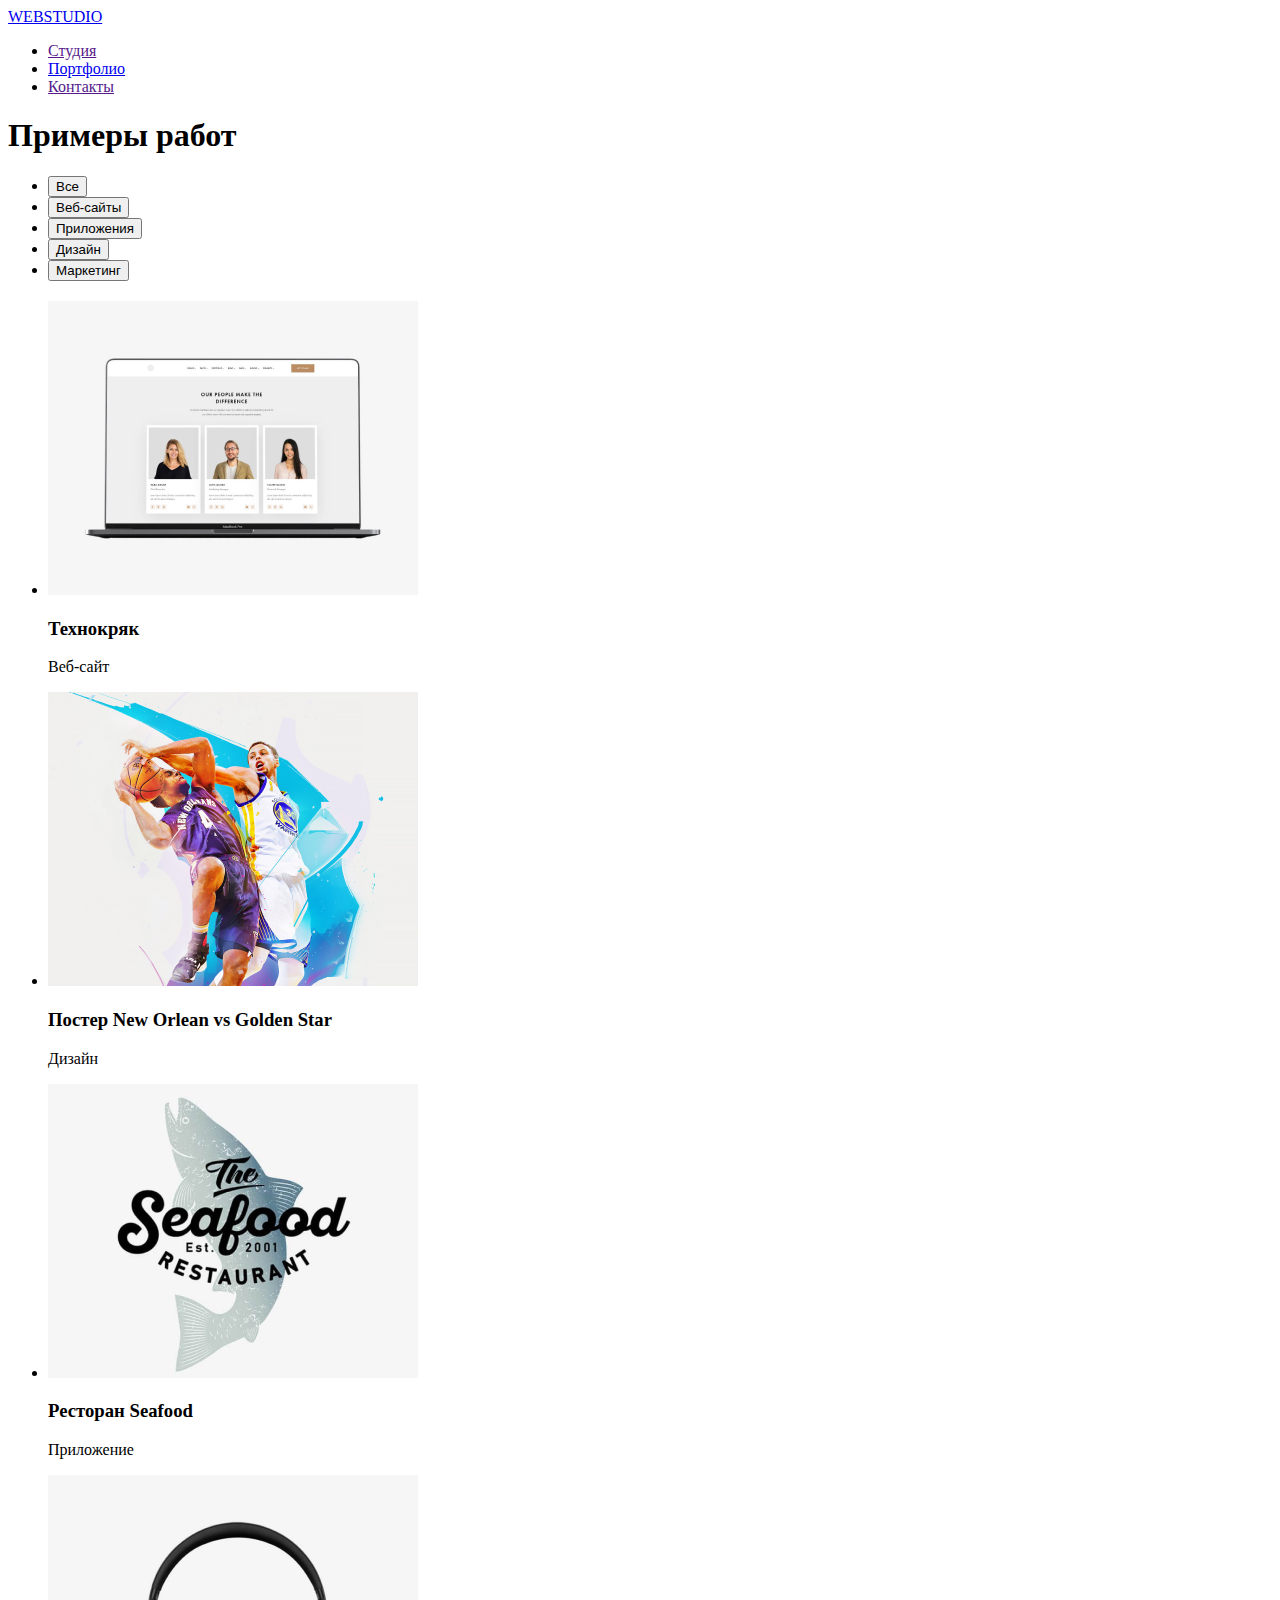
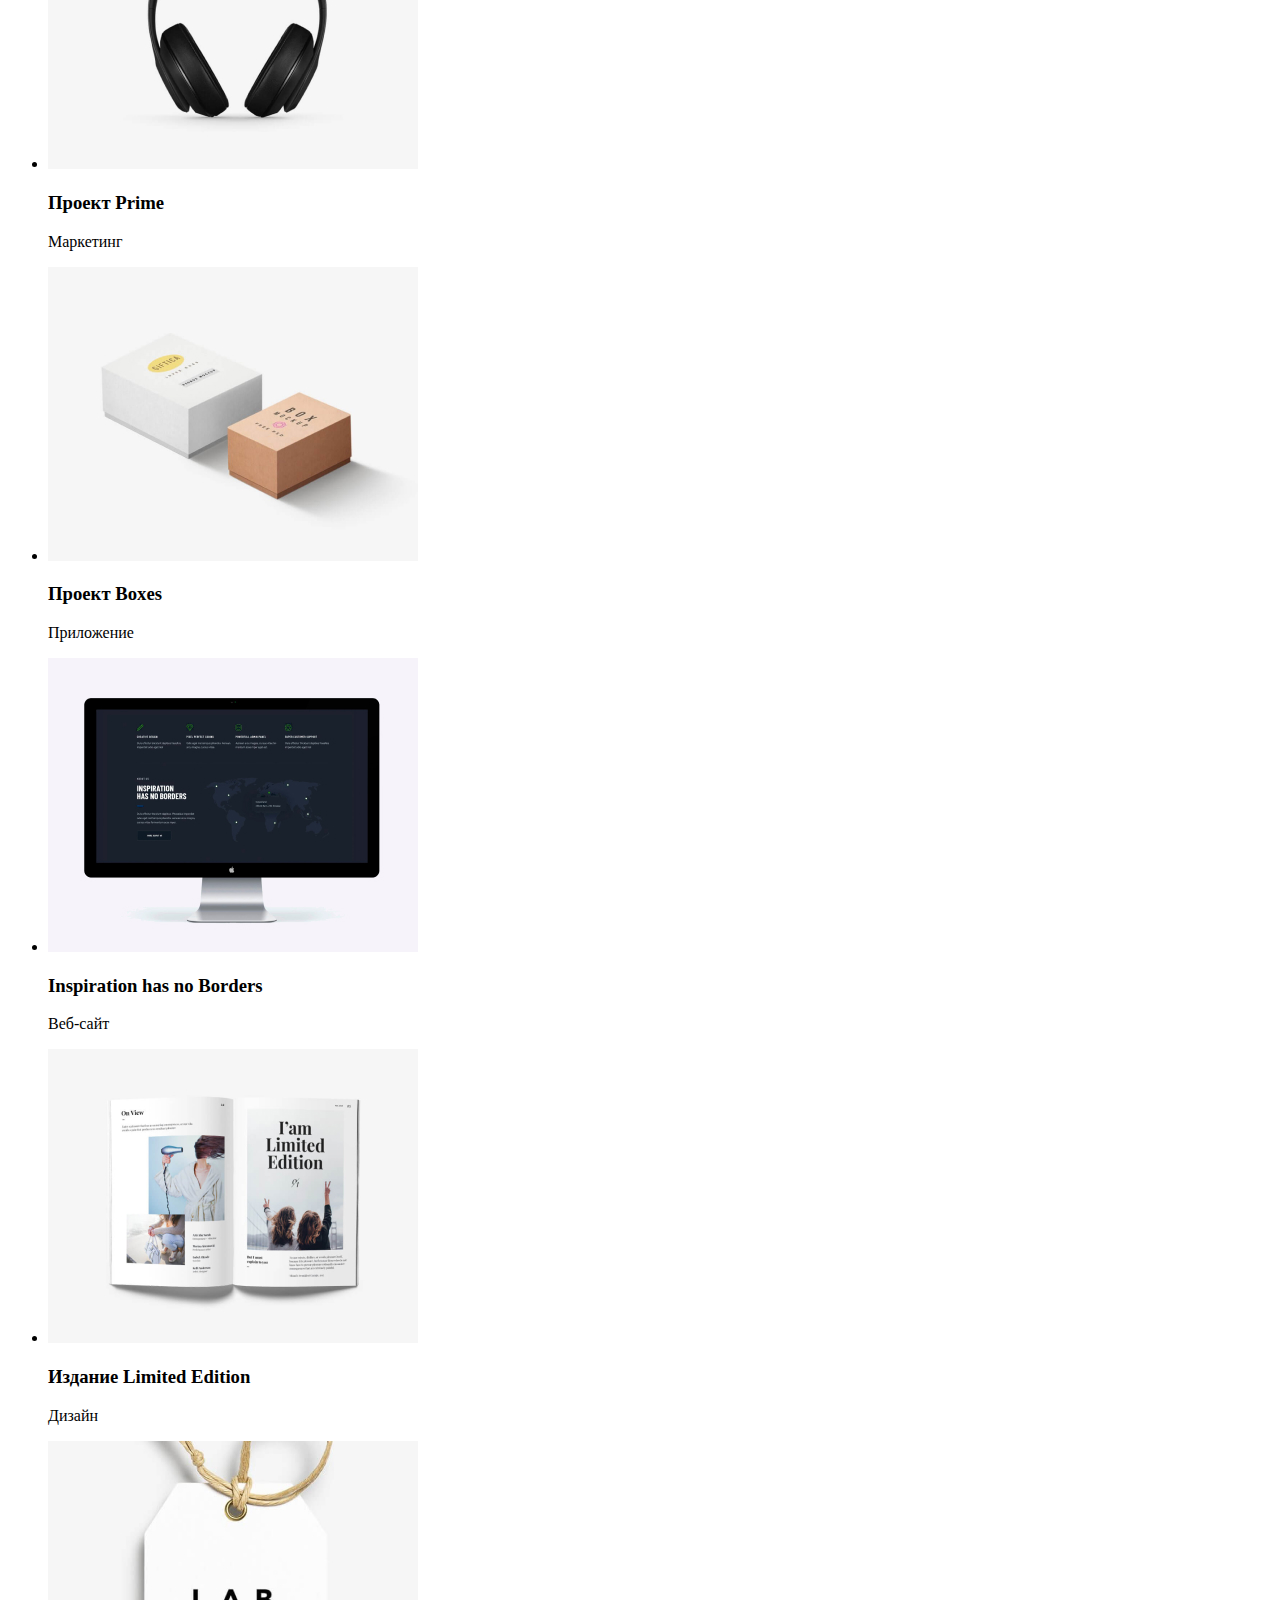
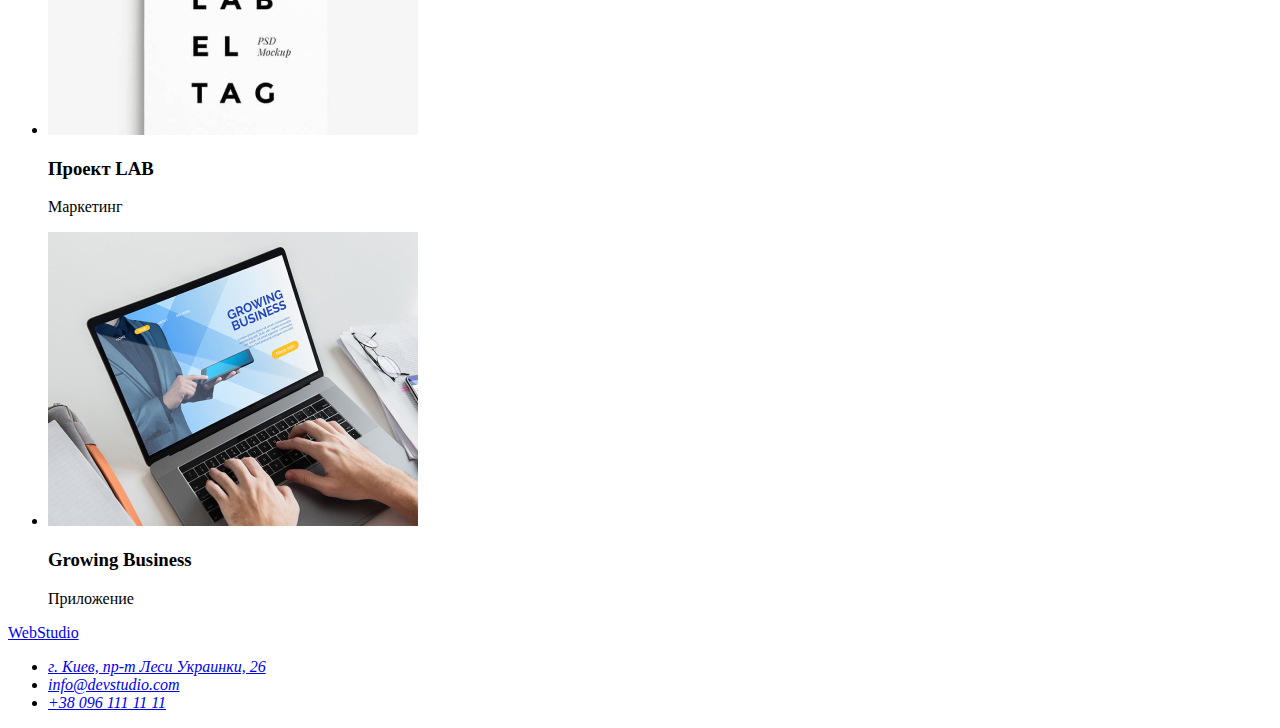
==== portfolio.html @ 77df9586 "html-2" ====
<!DOCTYPE html>
<html lang="ru">
<head>
    <meta charset="UTF-8">
    <meta http-equiv="X-UA-Compatible" content="IE=edge">
    <meta name="viewport" content="width=device-width, initial-scale=1.0">
    <title>Portfolio</title>
    <link rel="stylesheet" href="css/styles.css">
   <link rel="stylesheet" href="<link rel="preconnect" href="https://fonts.googleapis.com">
   <link rel="preconnect" href="https://fonts.gstatic.com" crossorigin>
   <link href="https://fonts.googleapis.com/css2?family=Raleway:wght@700&family=Roboto:wght@400;500;700&display=swap" rel="stylesheet">
</head>
<body>
    <header class="header">
        <a href="./index.html" class="header-logo link">WEBSTUDIO</a>
     <nav class="header-nav">
        <ul class="header-list list link">
            <li class="header-item">
                <a href="" class="header-link link">Студия</a>
            </li>
            <li class="header-item">
                <a href="./portfolio.html"  class="header-link link">Портфолио</a>
            </li>
            <li class="header-item">
                <a href="" class="header-link link">Контакты</a>
            </li>
        </ul>   
    </nav>

<main class="main">
    <section class="section-main">
        <h1>Примеры работ</h1>
        <ul class="main-list">
           <li><button type="button">Все</button></li>
           <li><button type="button">Веб-сайты</button></li> 
           <li><button type="button">Приложения</button></li>
           <li><button type="button">Дизайн</button></li>
           <li><button type="button">Маркетинг</button></li>
        </ul>
    </section>

    <section>
        <h2></h2>
        <ul>
            <li>
                <img src="./images/imgportfolio1.jpg" width="370" alt="">
                <h3>Технокряк</h3>
                <p>Веб-сайт</p>
            </li>
            <li>
                <img src="./images/imgportfolio2.jpg" width="370" alt="Постер ">
                <h3>Постер New Orlean vs Golden Star</h3>
                <p>Дизайн</p>
            </li>
            <li>
                <img src="./images/imgportfolio3.jpg" width="370" alt="Лого ресторана">
                <h3>Ресторан Seafood</h3>
                <p>Приложение</p>
            </li>
            <li>
                <img src="./images/imgportfolio4.jpg" width="370" alt="Наушники">
                <h3>Проект Prime</h3>
                <p>Маркетинг</p>
            </li>
            <li>
                <img src="./images/imgportfolio5.jpg" width="370" alt="Коробки">
                <h3>Проект Boxes</h3>
                <p>Приложение</p>
            </li>
            <li>
                <img src="./images/imgportfolio6.jpg" width="370" alt="Монитор">
                <h3>Inspiration has no Borders</h3>
                <p>Веб-сайт</p>
            </li>
            <li>
                <img src="./images/imgportfolio7.jpg" width="370" alt="Страницы журнала">
                <h3>Издание Limited Edition</h3>
                <p>Дизайн</p>
            </li>
            <li>
               <img src="./images/imgportfolio8.jpg" width="370" alt="Лейб">
                <h3>Проект LAB</h3>
                <p>Маркетинг</p>
            </li>
            <li>
               <img src="./images/imgportfolio9.jpg" width="370" alt="Печать на ноутбуке">
                <h3>Growing Business</h3>
                <p>Приложение</p>
            </li>
           </ul>
    </section>
</main>
    
    <footer class="footer">
        <a href="./index.html" class="footer-logo link">WebStudio</a>
        <address class="footer-adress">
           <ul class="footer-list list link">
               <li class="footer-item">
                   <a href="https://goo.gl/maps/ttbM2jDQx3xWRWpj6" class="footer-maps link">г. Киев, пр-т Леси Украинки, 26</a>
               </li>
               <li li class="footer-item">
                   <a href="mailto:info@devstudio.com" class="footer-mail link">info@devstudio.com</a>
               </li>
               <li class="footer-item">
                   <a href="tel:+380961111111" class="footer-tel link">+38 096 111 11 11</a>
               </li>
           </ul>
        </address>
    </footer>
</body>
</html>
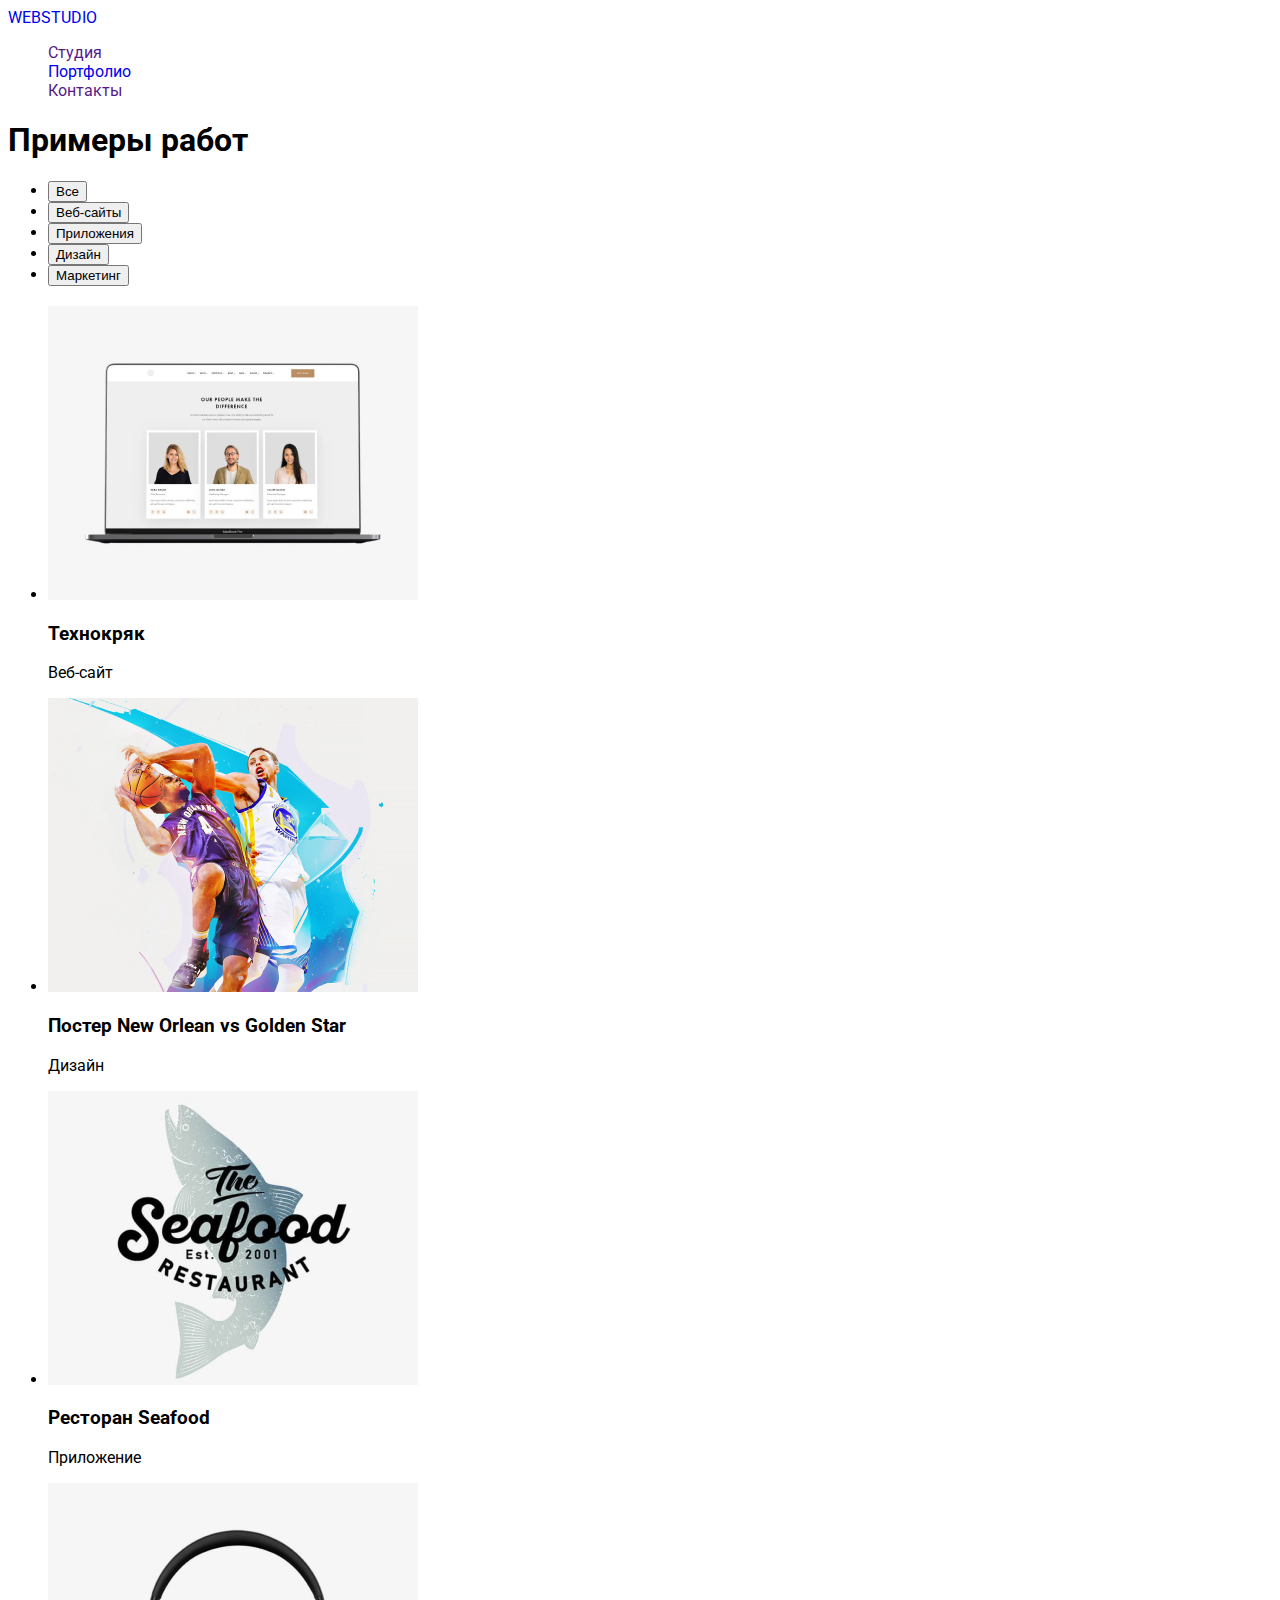
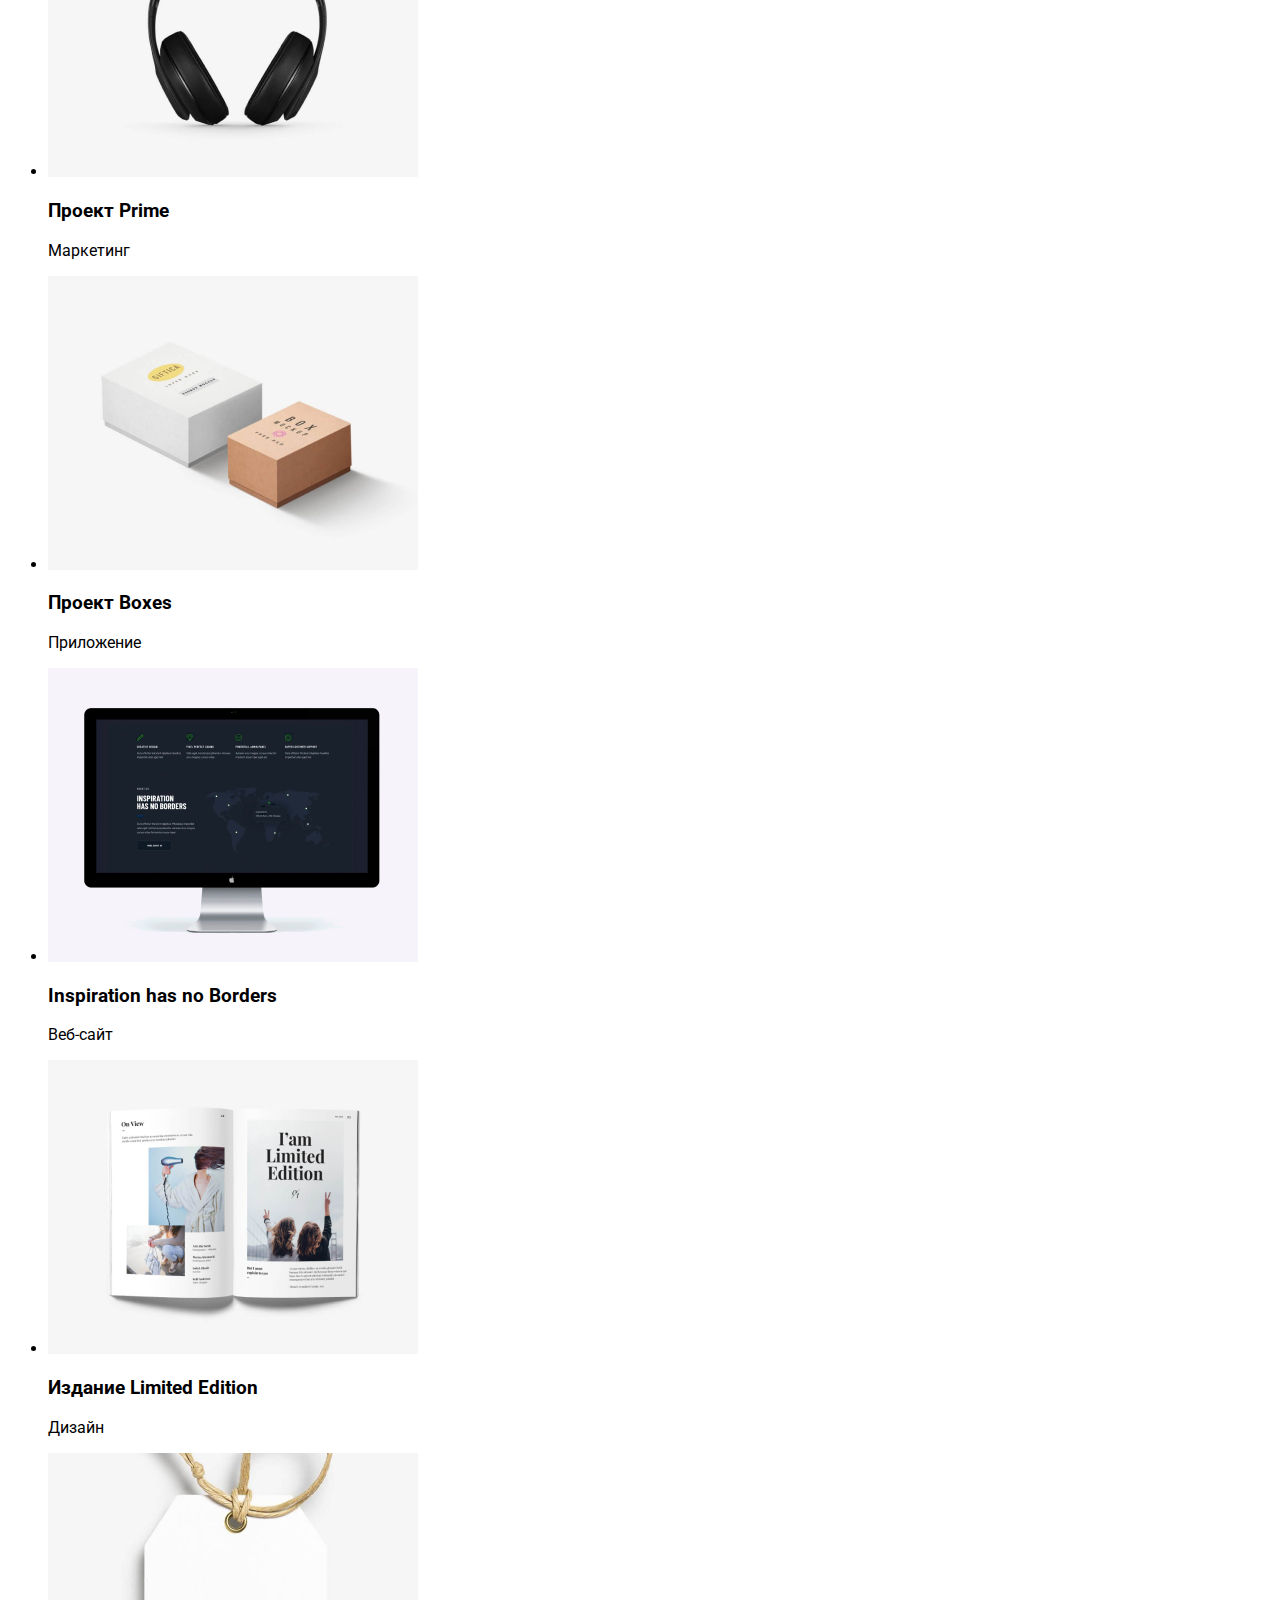
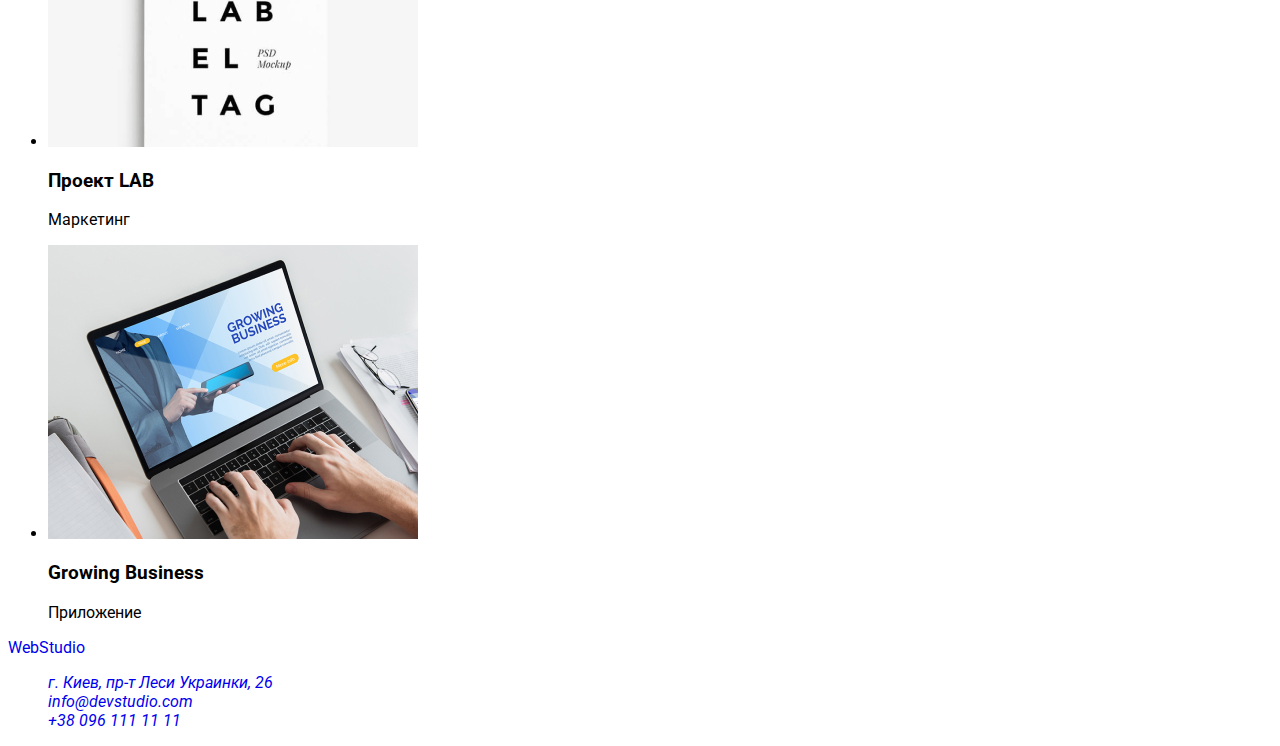
==== commit b633304b: "html-2" ====
--- a/portfolio.html
+++ b/portfolio.html
@@ -11,6 +11,7 @@
    <link href="https://fonts.googleapis.com/css2?family=Raleway:wght@700&family=Roboto:wght@400;500;700&display=swap" rel="stylesheet">
 </head>
 <body>
+    
     <header class="header">
         <a href="./index.html" class="header-logo link">WEBSTUDIO</a>
      <nav class="header-nav">
--- a/css/styles.css
+++ b/css/styles.css
@@ -0,0 +1,11 @@
+body {
+    font-family: "Roboto", sans-serif;
+}
+ 
+.list {
+    list-style: none;
+}
+
+.link{
+text-decoration: none;
+}
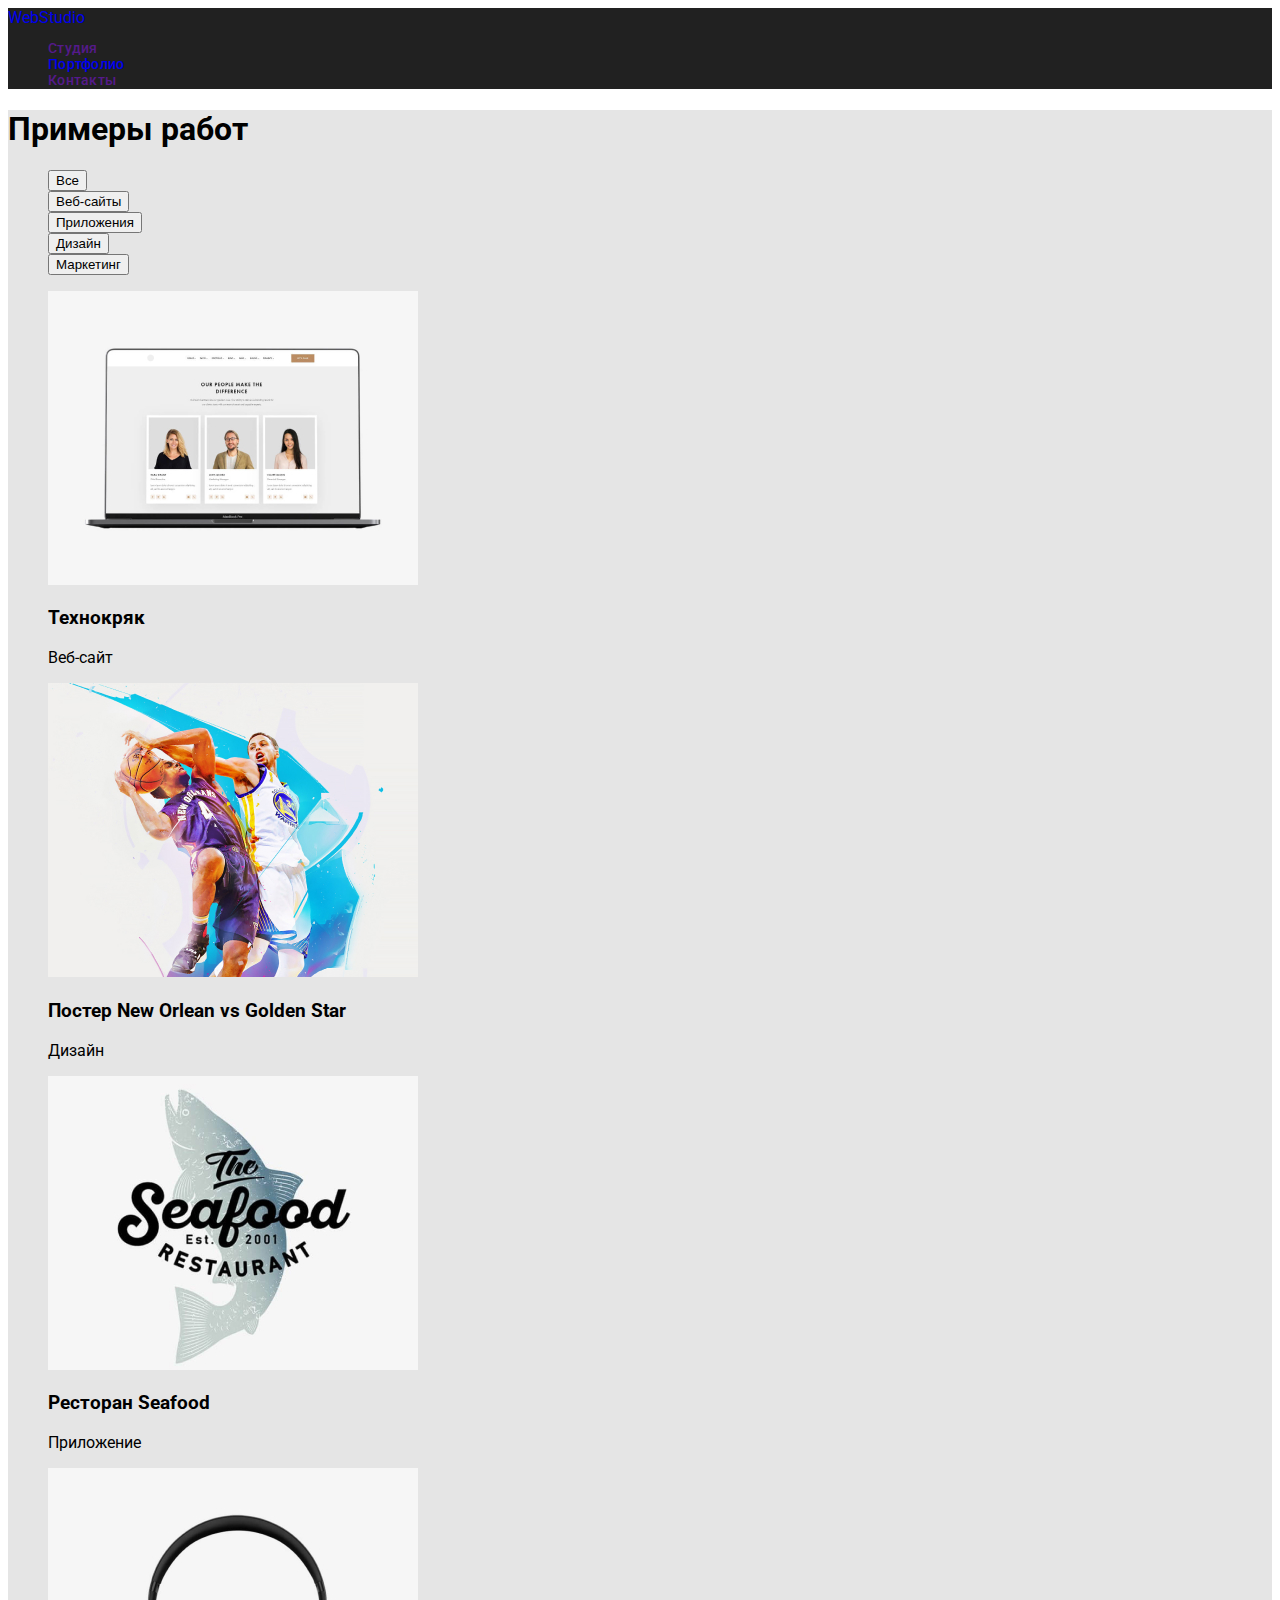
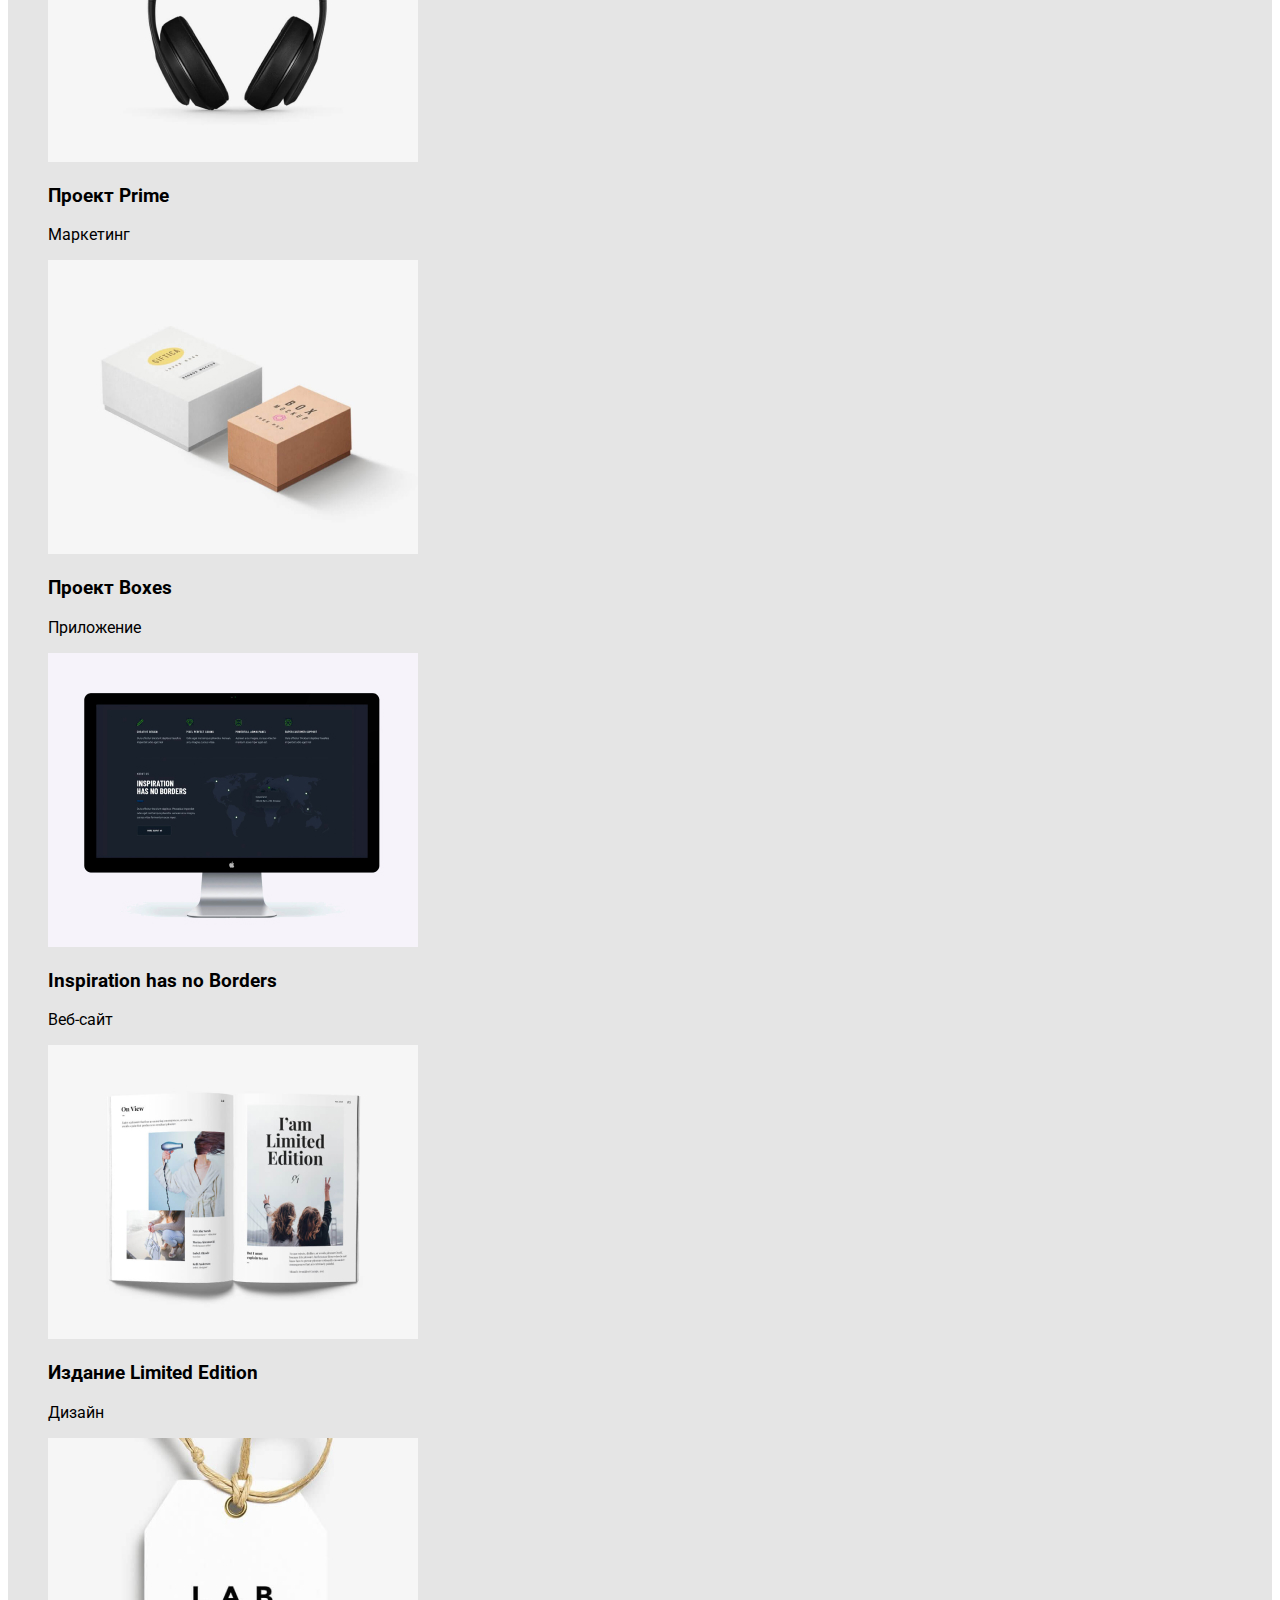
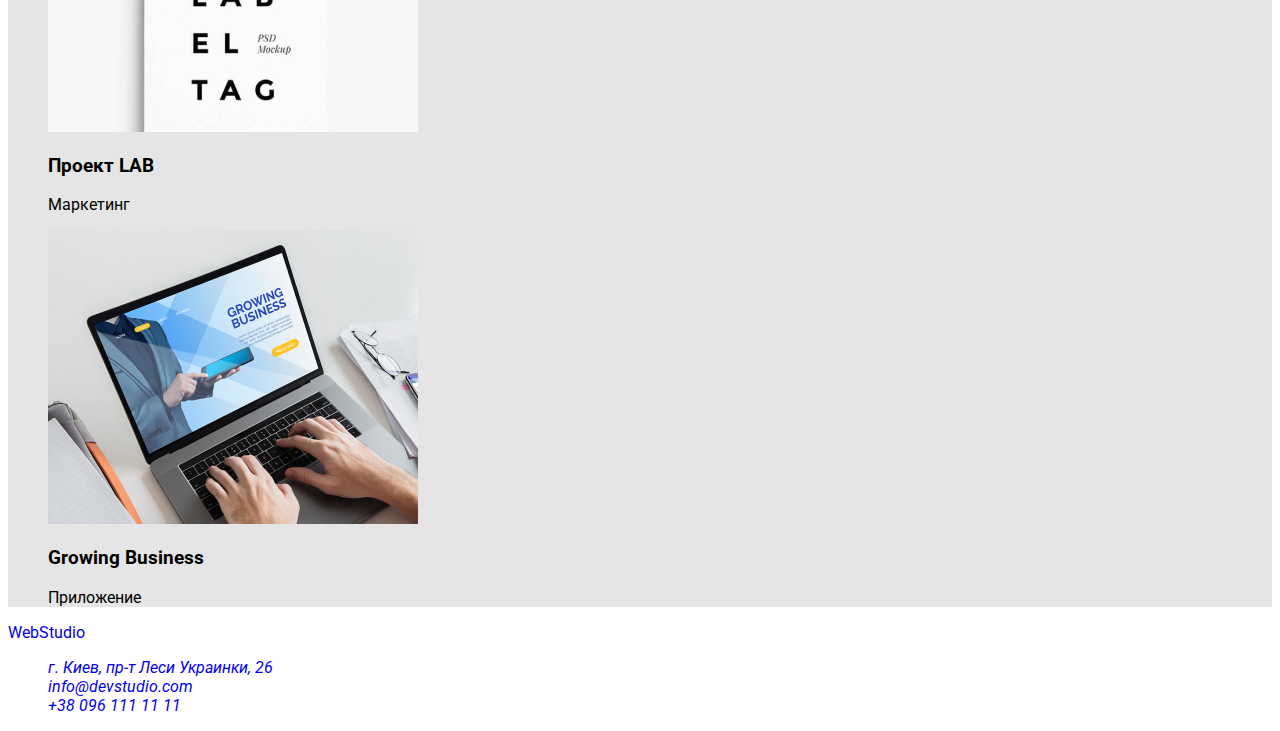
==== commit b5a274ea: "html-2" ====
--- a/portfolio.html
+++ b/portfolio.html
@@ -11,9 +11,11 @@
    <link href="https://fonts.googleapis.com/css2?family=Raleway:wght@700&family=Roboto:wght@400;500;700&display=swap" rel="stylesheet">
 </head>
 <body>
-    
+
     <header class="header">
-        <a href="./index.html" class="header-logo link">WEBSTUDIO</a>
+        <a href="./index.html" class="header-logo link">
+            <span class="logo-accent">Web</span>Studio</a>
+        
      <nav class="header-nav">
         <ul class="header-list list link">
             <li class="header-item">
@@ -27,86 +29,87 @@
             </li>
         </ul>   
     </nav>
+</header>
 
 <main class="main">
     <section class="section-main">
-        <h1>Примеры работ</h1>
-        <ul class="main-list">
-           <li><button type="button">Все</button></li>
-           <li><button type="button">Веб-сайты</button></li> 
-           <li><button type="button">Приложения</button></li>
-           <li><button type="button">Дизайн</button></li>
-           <li><button type="button">Маркетинг</button></li>
+        <h1 >Примеры работ</h1>
+        <ul class="main-list list">
+           <li><button type="button" class="main-btn">Все</button></li>
+           <li><button type="button" class="main-btn" >Веб-сайты</button></li> 
+           <li><button type="button" class="main-btn" >Приложения</button></li>
+           <li><button type="button" class="main-btn" >Дизайн</button></li>
+           <li><button type="button" class="main-btn" >Маркетинг</button></li>
         </ul>
     </section>
 
-    <section>
-        <h2></h2>
-        <ul>
-            <li>
+    <section class="our-projects-section">
+        <h2 hidden class="our-projects tittle">Наши проекты</h2>
+        <ul class="our-projects-list" >
+            <li class="our-projects-item list">
                 <img src="./images/imgportfolio1.jpg" width="370" alt="">
-                <h3>Технокряк</h3>
-                <p>Веб-сайт</p>
+                <h3 class="our-projects-post-tittle">Технокряк</h3>
+                <p class="our-projects-text">Веб-сайт</p>
             </li>
-            <li>
+            <li class="our-projects-item list">
                 <img src="./images/imgportfolio2.jpg" width="370" alt="Постер ">
-                <h3>Постер New Orlean vs Golden Star</h3>
+                <h3 class="our-projects-post-tittle">Постер New Orlean vs Golden Star</h3>
                 <p>Дизайн</p>
             </li>
-            <li>
+            <li class="our-projects-item list">
                 <img src="./images/imgportfolio3.jpg" width="370" alt="Лого ресторана">
-                <h3>Ресторан Seafood</h3>
-                <p>Приложение</p>
+                <h3 class="our-projects-post-tittle">Ресторан Seafood</h3>
+                <p class="our-projects-text">Приложение</p>
             </li>
-            <li>
+            <li class="our-projects-item list">
                 <img src="./images/imgportfolio4.jpg" width="370" alt="Наушники">
-                <h3>Проект Prime</h3>
-                <p>Маркетинг</p>
+                <h3 class="our-projects-post-tittle">Проект Prime</h3>
+                <p class="our-projects-text">Маркетинг</p>
             </li>
-            <li>
+            <li class="our-projects-item list">
                 <img src="./images/imgportfolio5.jpg" width="370" alt="Коробки">
-                <h3>Проект Boxes</h3>
-                <p>Приложение</p>
+                <h3 class="our-projects-post-tittle">Проект Boxes</h3>
+                <p class="our-projects-text">Приложение</p>
             </li>
-            <li>
+            <li class="our-projects-item list">
                 <img src="./images/imgportfolio6.jpg" width="370" alt="Монитор">
-                <h3>Inspiration has no Borders</h3>
-                <p>Веб-сайт</p>
+                <h3 class="our-projects-post-tittle">Inspiration has no Borders</h3>
+                <p class="our-projects-text">Веб-сайт</p>
             </li>
-            <li>
+            <li class="our-projects-item list">
                 <img src="./images/imgportfolio7.jpg" width="370" alt="Страницы журнала">
-                <h3>Издание Limited Edition</h3>
-                <p>Дизайн</p>
+                <h3 class="our-projects-post-tittle">Издание Limited Edition</h3>
+                <p class="our-projects-text">Дизайн</p>
             </li>
-            <li>
+            <li class="our-projects-item list">
                <img src="./images/imgportfolio8.jpg" width="370" alt="Лейб">
-                <h3>Проект LAB</h3>
-                <p>Маркетинг</p>
+                <h3 class="our-projects-post-tittle">Проект LAB</h3>
+                <p class="our-projects-text">Маркетинг</p>
             </li>
-            <li>
+            <li class="our-projects-item list">
                <img src="./images/imgportfolio9.jpg" width="370" alt="Печать на ноутбуке">
-                <h3>Growing Business</h3>
-                <p>Приложение</p>
+                <h3 class="our-projects-post-tittle">Growing Business</h3>
+                <p class="our-projects-text">Приложение</p>
             </li>
            </ul>
     </section>
 </main>
     
-    <footer class="footer">
-        <a href="./index.html" class="footer-logo link">WebStudio</a>
-        <address class="footer-adress">
-           <ul class="footer-list list link">
-               <li class="footer-item">
-                   <a href="https://goo.gl/maps/ttbM2jDQx3xWRWpj6" class="footer-maps link">г. Киев, пр-т Леси Украинки, 26</a>
-               </li>
-               <li li class="footer-item">
-                   <a href="mailto:info@devstudio.com" class="footer-mail link">info@devstudio.com</a>
-               </li>
-               <li class="footer-item">
-                   <a href="tel:+380961111111" class="footer-tel link">+38 096 111 11 11</a>
-               </li>
-           </ul>
-        </address>
-    </footer>
+<footer class="footer">
+    <a href="./index.html" class="footer-logo link">WebStudio</a>
+    <address class="footer-adress">
+       <ul class="footer-list list link">
+           <li class="footer-adress link">
+               <a href="https://goo.gl/maps/ttbM2jDQx3xWRWpj6" class="footer-maps link">г. Киев, пр-т Леси Украинки, 26</a>
+           </li>
+           <li li class="footer-contact link">
+               <a href="mailto:info@devstudio.com" class="footer-mail link">info@devstudio.com</a>
+           </li>
+           <li class="footer-contact">
+               <a href="tel:+380961111111" class="footer-tel link">+38 096 111 11 11</a>
+           </li>
+       </ul>
+    </address>
+</footer>
 </body>
 </html>--- a/css/styles.css
+++ b/css/styles.css
@@ -1,3 +1,7 @@
+:root{
+
+}
+
 body {
     font-family: "Roboto", sans-serif;
 }
@@ -9,3 +13,19 @@
 .link{
 text-decoration: none;
 }
+
+.header{
+    background-color: #212121;
+}
+.header-nav{
+    font-weight: 500;
+    font-size: 14px;
+    line-height: 1.14;
+    letter-spacing: 0.02em;
+    
+    color: #212121;
+}    
+
+.main{
+    background: #E5E5E5;
+}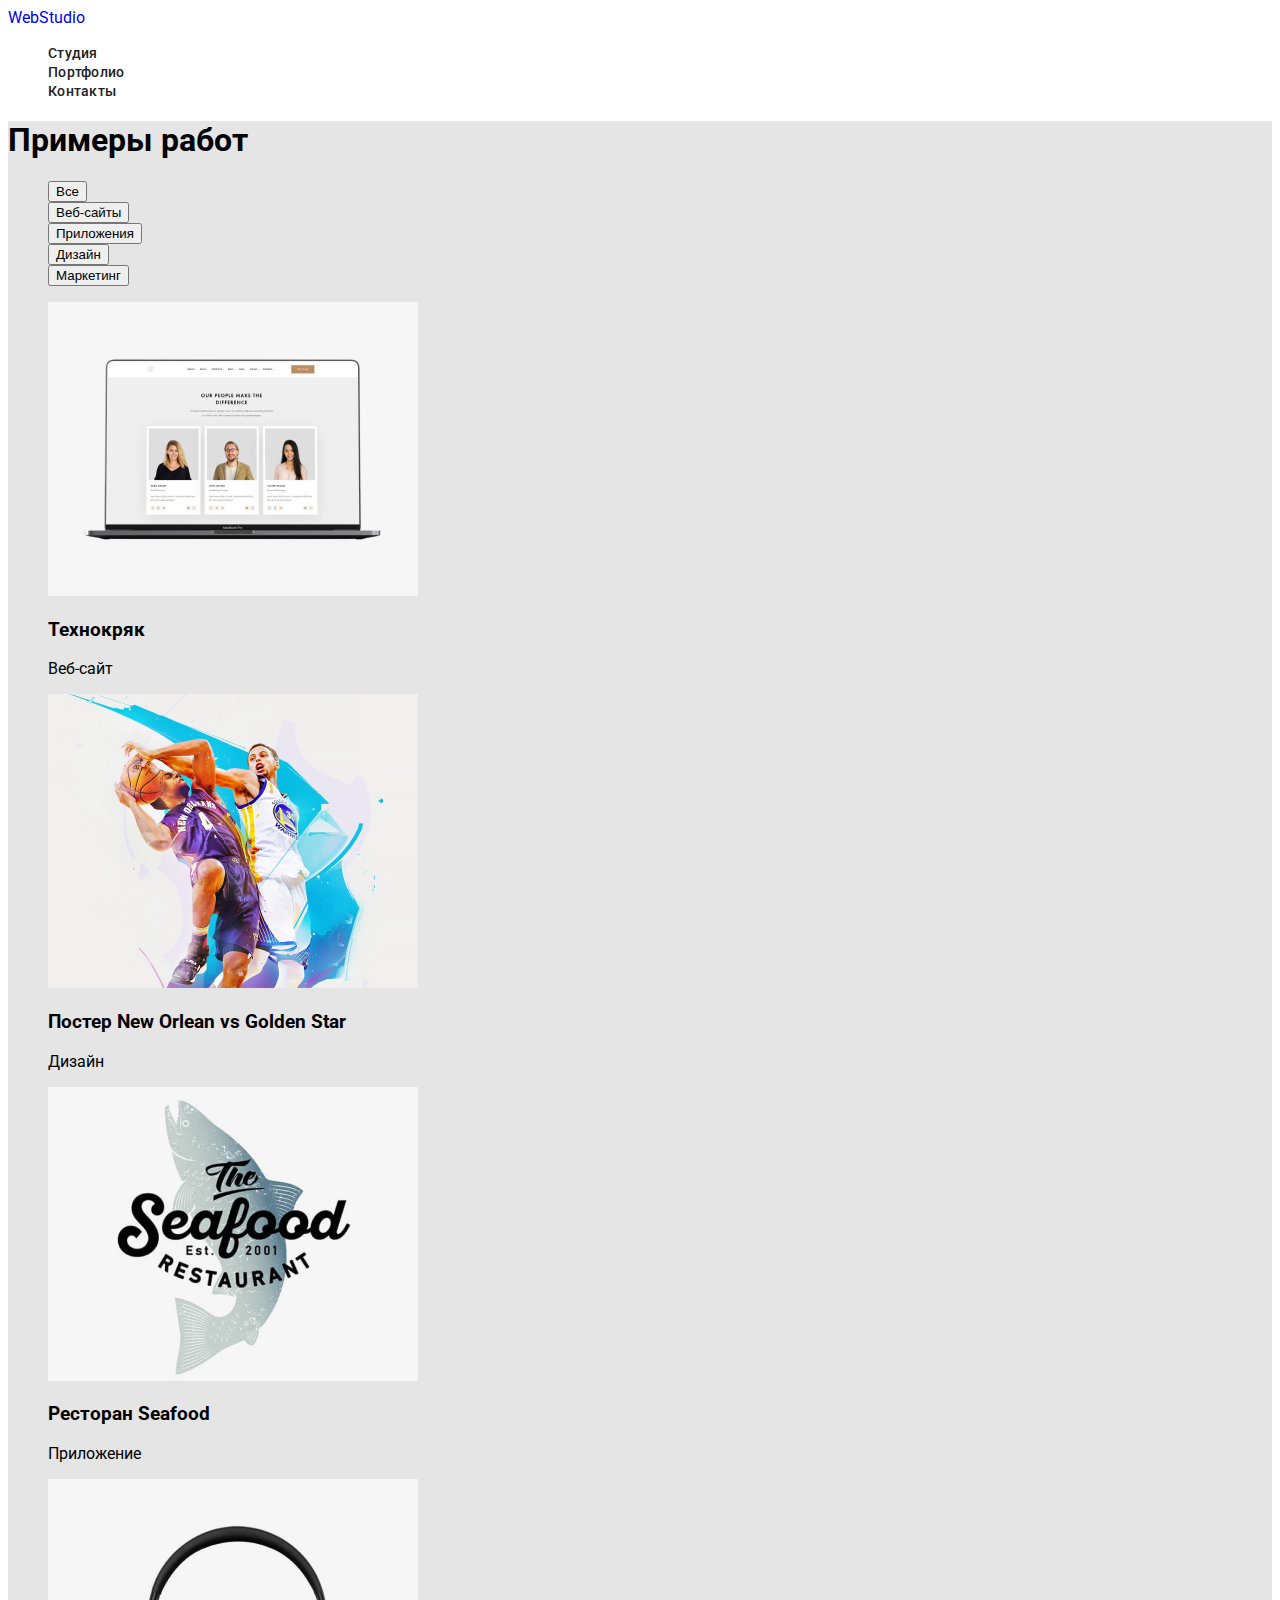
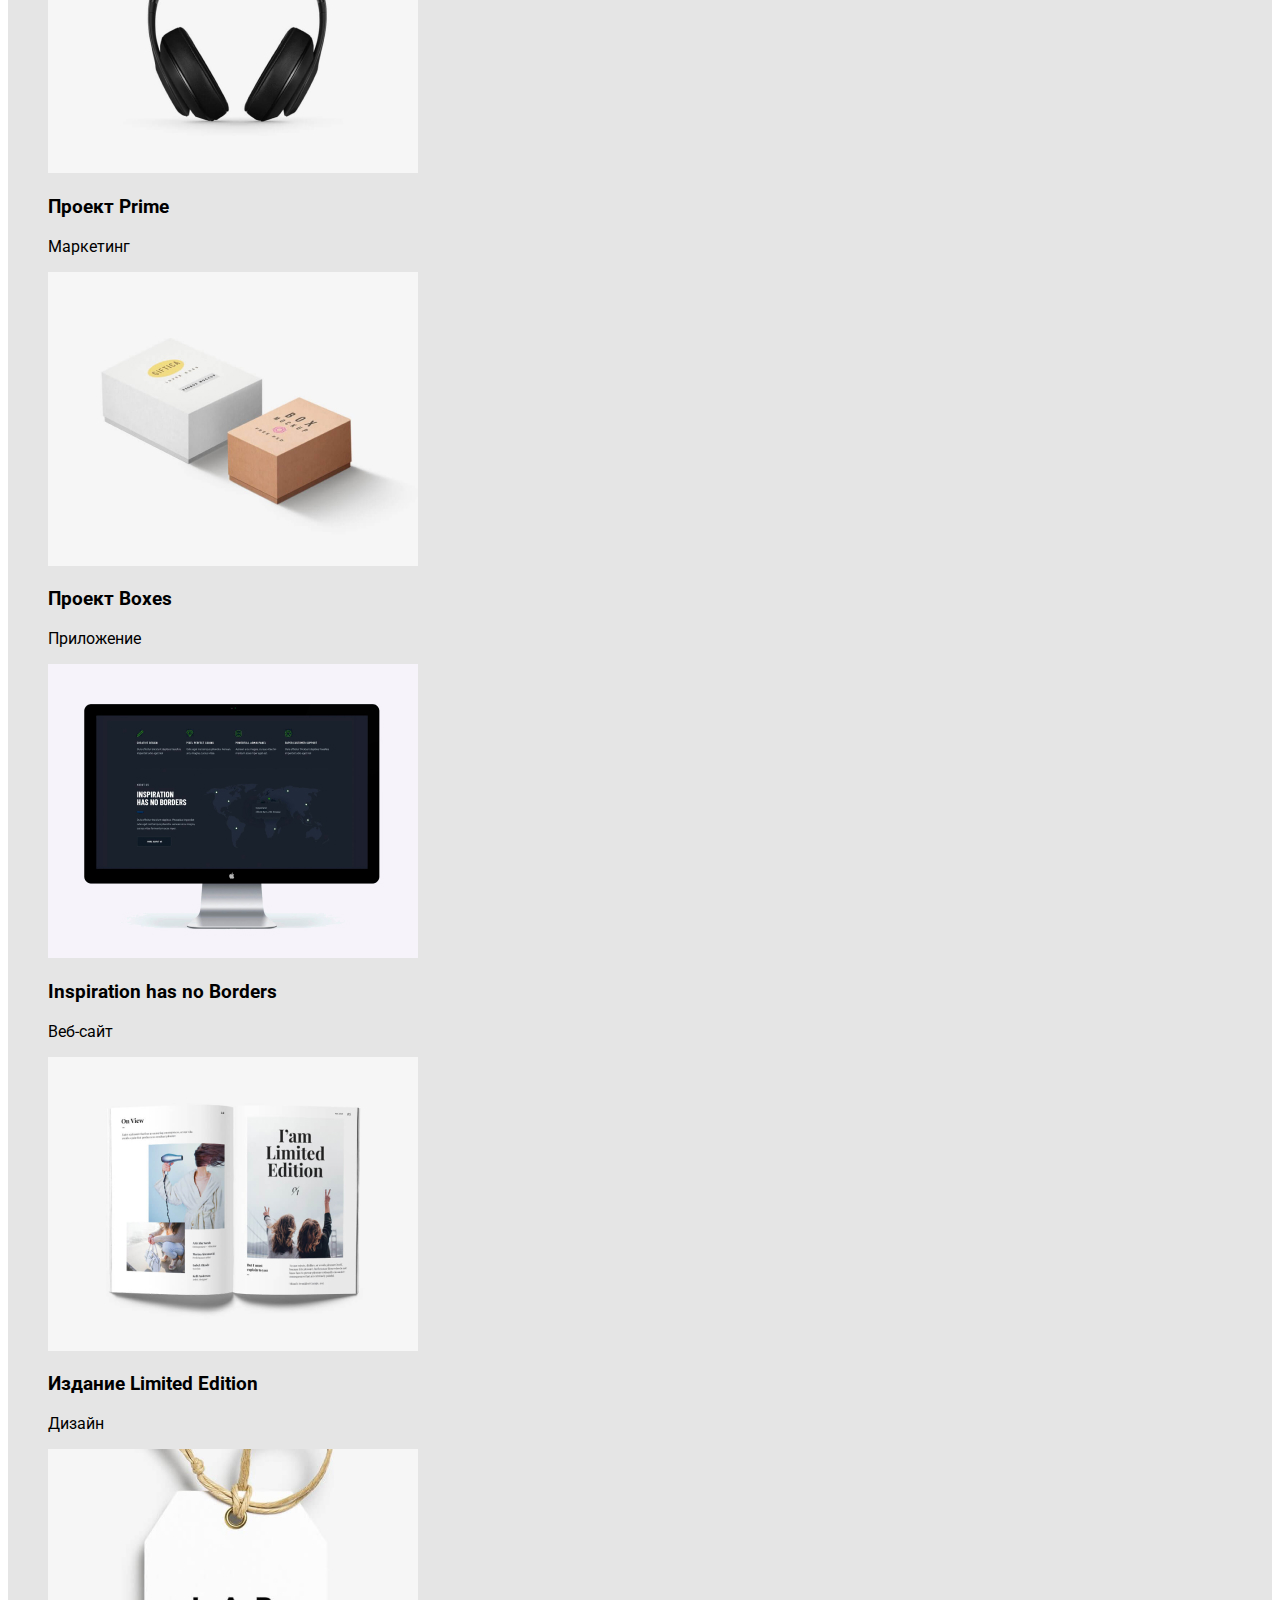
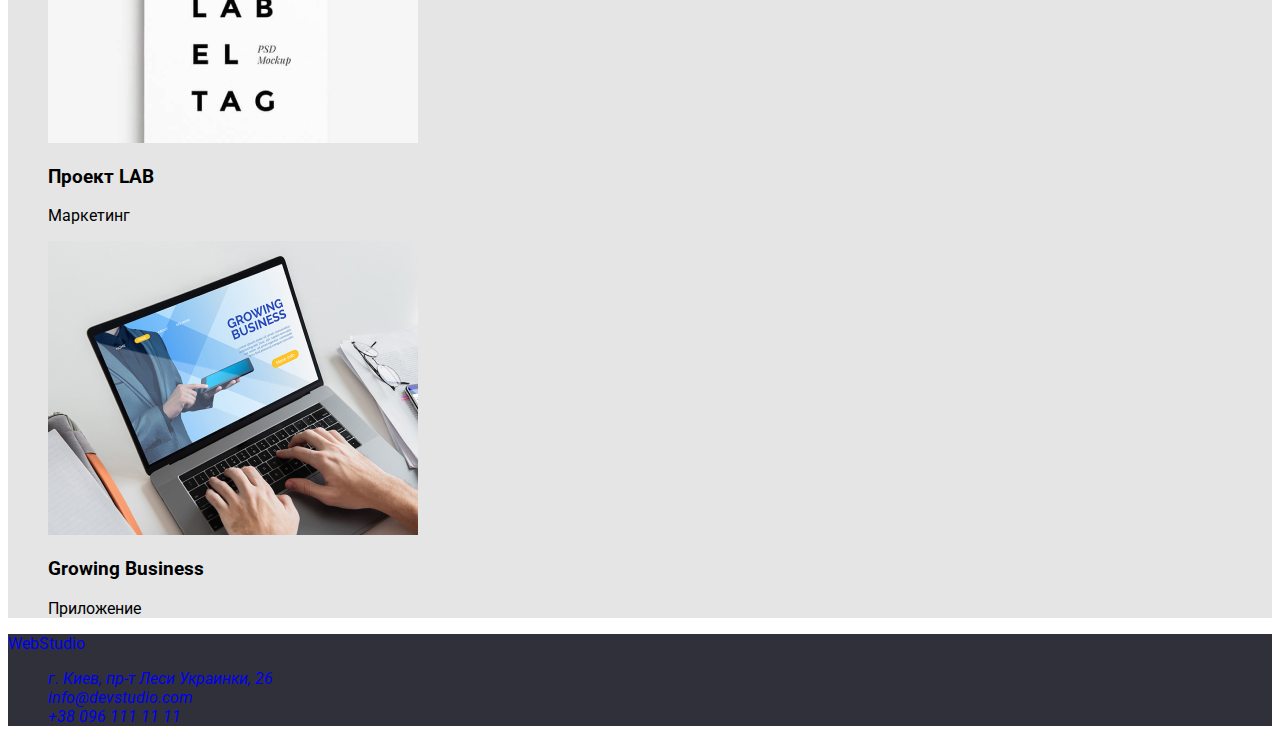
==== commit a9f7a032: "html-2" ====
--- a/portfolio.html
+++ b/portfolio.html
@@ -10,15 +10,15 @@
    <link rel="preconnect" href="https://fonts.gstatic.com" crossorigin>
    <link href="https://fonts.googleapis.com/css2?family=Raleway:wght@700&family=Roboto:wght@400;500;700&display=swap" rel="stylesheet">
 </head>
-<body>
-
+<body class="body">
+    <!-- Хедер-->
     <header class="header">
-        <a href="./index.html" class="header-logo link">
-            <span class="logo-accent">Web</span>Studio</a>
+        <a href="./index.html" class="header-logo link">WebStudio</a>
+        <span class="logo-accent"></a>
         
      <nav class="header-nav">
         <ul class="header-list list link">
-            <li class="header-item">
+            <li class="header-item ">
                 <a href="" class="header-link link">Студия</a>
             </li>
             <li class="header-item">
@@ -32,81 +32,82 @@
 </header>
 
 <main class="main">
-    <section class="section-main">
-        <h1 >Примеры работ</h1>
-        <ul class="main-list list">
-           <li><button type="button" class="main-btn">Все</button></li>
-           <li><button type="button" class="main-btn" >Веб-сайты</button></li> 
-           <li><button type="button" class="main-btn" >Приложения</button></li>
-           <li><button type="button" class="main-btn" >Дизайн</button></li>
-           <li><button type="button" class="main-btn" >Маркетинг</button></li>
+    <!-- Примеры работ-->
+    <section class="examples">
+        <h1 class="examples-tittle">Примеры работ</h1>
+        <ul class="examples-list list">
+           <li><button type="button" class="examples-btn btn">Все</button></li>
+           <li><button type="button" class="examples-btn btn" >Веб-сайты</button></li> 
+           <li><button type="button" class="examples-btn btn" >Приложения</button></li>
+           <li><button type="button" class="examples-btn btn" >Дизайн</button></li>
+           <li><button type="button" class="examples-btn btn" >Маркетинг</button></li>
         </ul>
     </section>
-
-    <section class="our-projects-section">
-        <h2 hidden class="our-projects tittle">Наши проекты</h2>
-        <ul class="our-projects-list" >
-            <li class="our-projects-item list">
-                <img src="./images/imgportfolio1.jpg" width="370" alt="">
-                <h3 class="our-projects-post-tittle">Технокряк</h3>
-                <p class="our-projects-text">Веб-сайт</p>
+    <!-- Наши проекты-->    
+    <section class="projects">
+        <h2 class="visually-hidden">Наши проекты</h2>
+        <ul class="projects-list list" >
+            <li class="projects-item">
+                <img src="./images/imgportfolio1.jpg" width="370" alt="Техноокряк">
+                <h3 class="projects-post-tittle">Технокряк</h3>
+                <p class="projects-text">Веб-сайт</p>
             </li>
-            <li class="our-projects-item list">
+            <li class="projects-item">
                 <img src="./images/imgportfolio2.jpg" width="370" alt="Постер ">
-                <h3 class="our-projects-post-tittle">Постер New Orlean vs Golden Star</h3>
-                <p>Дизайн</p>
+                <h3 class="projects-post-tittle">Постер New Orlean vs Golden Star</h3>
+                <p class="projects-text">Дизайн</p>
             </li>
-            <li class="our-projects-item list">
+            <li class="projects-item">
                 <img src="./images/imgportfolio3.jpg" width="370" alt="Лого ресторана">
-                <h3 class="our-projects-post-tittle">Ресторан Seafood</h3>
-                <p class="our-projects-text">Приложение</p>
+                <h3 class="projects-post-tittle">Ресторан Seafood</h3>
+                <p class="projects-text">Приложение</p>
             </li>
-            <li class="our-projects-item list">
+            <li class="projects-item">
                 <img src="./images/imgportfolio4.jpg" width="370" alt="Наушники">
-                <h3 class="our-projects-post-tittle">Проект Prime</h3>
-                <p class="our-projects-text">Маркетинг</p>
+                <h3 class="projects-post-tittle">Проект Prime</h3>
+                <p class="projects-text">Маркетинг</p>
             </li>
-            <li class="our-projects-item list">
+            <li class="projects-item">
                 <img src="./images/imgportfolio5.jpg" width="370" alt="Коробки">
-                <h3 class="our-projects-post-tittle">Проект Boxes</h3>
-                <p class="our-projects-text">Приложение</p>
+                <h3 class="projects-post-tittle">Проект Boxes</h3>
+                <p class="projects-text">Приложение</p>
             </li>
-            <li class="our-projects-item list">
+            <li class="projects-item">
                 <img src="./images/imgportfolio6.jpg" width="370" alt="Монитор">
-                <h3 class="our-projects-post-tittle">Inspiration has no Borders</h3>
-                <p class="our-projects-text">Веб-сайт</p>
+                <h3 class="projects-post-tittle">Inspiration has no Borders</h3>
+                <p class="projects-text">Веб-сайт</p>
             </li>
-            <li class="our-projects-item list">
+            <li class="projects-item">
                 <img src="./images/imgportfolio7.jpg" width="370" alt="Страницы журнала">
-                <h3 class="our-projects-post-tittle">Издание Limited Edition</h3>
-                <p class="our-projects-text">Дизайн</p>
+                <h3 class="projects-post-tittle">Издание Limited Edition</h3>
+                <p class="projects-text">Дизайн</p>
             </li>
-            <li class="our-projects-item list">
+            <li class="projects-item">
                <img src="./images/imgportfolio8.jpg" width="370" alt="Лейб">
-                <h3 class="our-projects-post-tittle">Проект LAB</h3>
-                <p class="our-projects-text">Маркетинг</p>
+                <h3 class="projects-post-tittle">Проект LAB</h3>
+                <p class="projects-text">Маркетинг</p>
             </li>
-            <li class="our-projects-item list">
+            <li class="projects-item">
                <img src="./images/imgportfolio9.jpg" width="370" alt="Печать на ноутбуке">
-                <h3 class="our-projects-post-tittle">Growing Business</h3>
-                <p class="our-projects-text">Приложение</p>
+                <h3 class="projects-post-tittle">Growing Business</h3>
+                <p class="projects-text">Приложение</p>
             </li>
            </ul>
     </section>
 </main>
-    
+    <!-- Футер-->
 <footer class="footer">
     <a href="./index.html" class="footer-logo link">WebStudio</a>
-    <address class="footer-adress">
-       <ul class="footer-list list link">
-           <li class="footer-adress link">
-               <a href="https://goo.gl/maps/ttbM2jDQx3xWRWpj6" class="footer-maps link">г. Киев, пр-т Леси Украинки, 26</a>
+    <address class="contacts-adress">
+       <ul class="contacts-list list">
+           <li class="contacts-item">
+               <a href="https://goo.gl/maps/ttbM2jDQx3xWRWpj6" class="contacts-link link">г. Киев, пр-т Леси Украинки, 26</a>
            </li>
-           <li li class="footer-contact link">
-               <a href="mailto:info@devstudio.com" class="footer-mail link">info@devstudio.com</a>
+           <li li class="contacts-item">
+               <a href="mailto:info@devstudio.com" class="contacts-link link">info@devstudio.com</a>
            </li>
-           <li class="footer-contact">
-               <a href="tel:+380961111111" class="footer-tel link">+38 096 111 11 11</a>
+           <li class="contacts-item">
+               <a href="tel:+380961111111" class="contacts-link link">+38 096 111 11 11</a>
            </li>
        </ul>
     </address>
--- a/css/styles.css
+++ b/css/styles.css
@@ -1,5 +1,5 @@
 :root{
-
+--accent-color: #2196F3;
 }
 
 body {
@@ -14,18 +14,49 @@
 text-decoration: none;
 }
 
+.logo-accent{
+
+}
 .header{
-    background-color: #212121;
+    background: #FFFFFF;
 }
-.header-nav{
+
+.header-link {
     font-weight: 500;
     font-size: 14px;
     line-height: 1.14;
     letter-spacing: 0.02em;
-    
     color: #212121;
-}    
+}
+.contacts-link link{
+    font-weight: 500;
+    font-size: 14px;
+    line-height: 1.14;
+    letter-spacing: 0.02em;
+    color: #757575;
+}
+.hero{
+    background: #2F303A;
+}
 
 .main{
     background: #E5E5E5;
-}+}
+
+.footer{
+    background: #2F303A;
+}
+
+.visually-hidden {
+    position: absolute;
+    white-space: nowrap;
+    width: 1px;
+    height: 1px;
+    overflow: hidden;
+    border: 0;
+    padding: 0;
+    clip: rect(0 0 0 0);
+    clip-path: inset(50%);
+    margin: -1px;
+  }
+
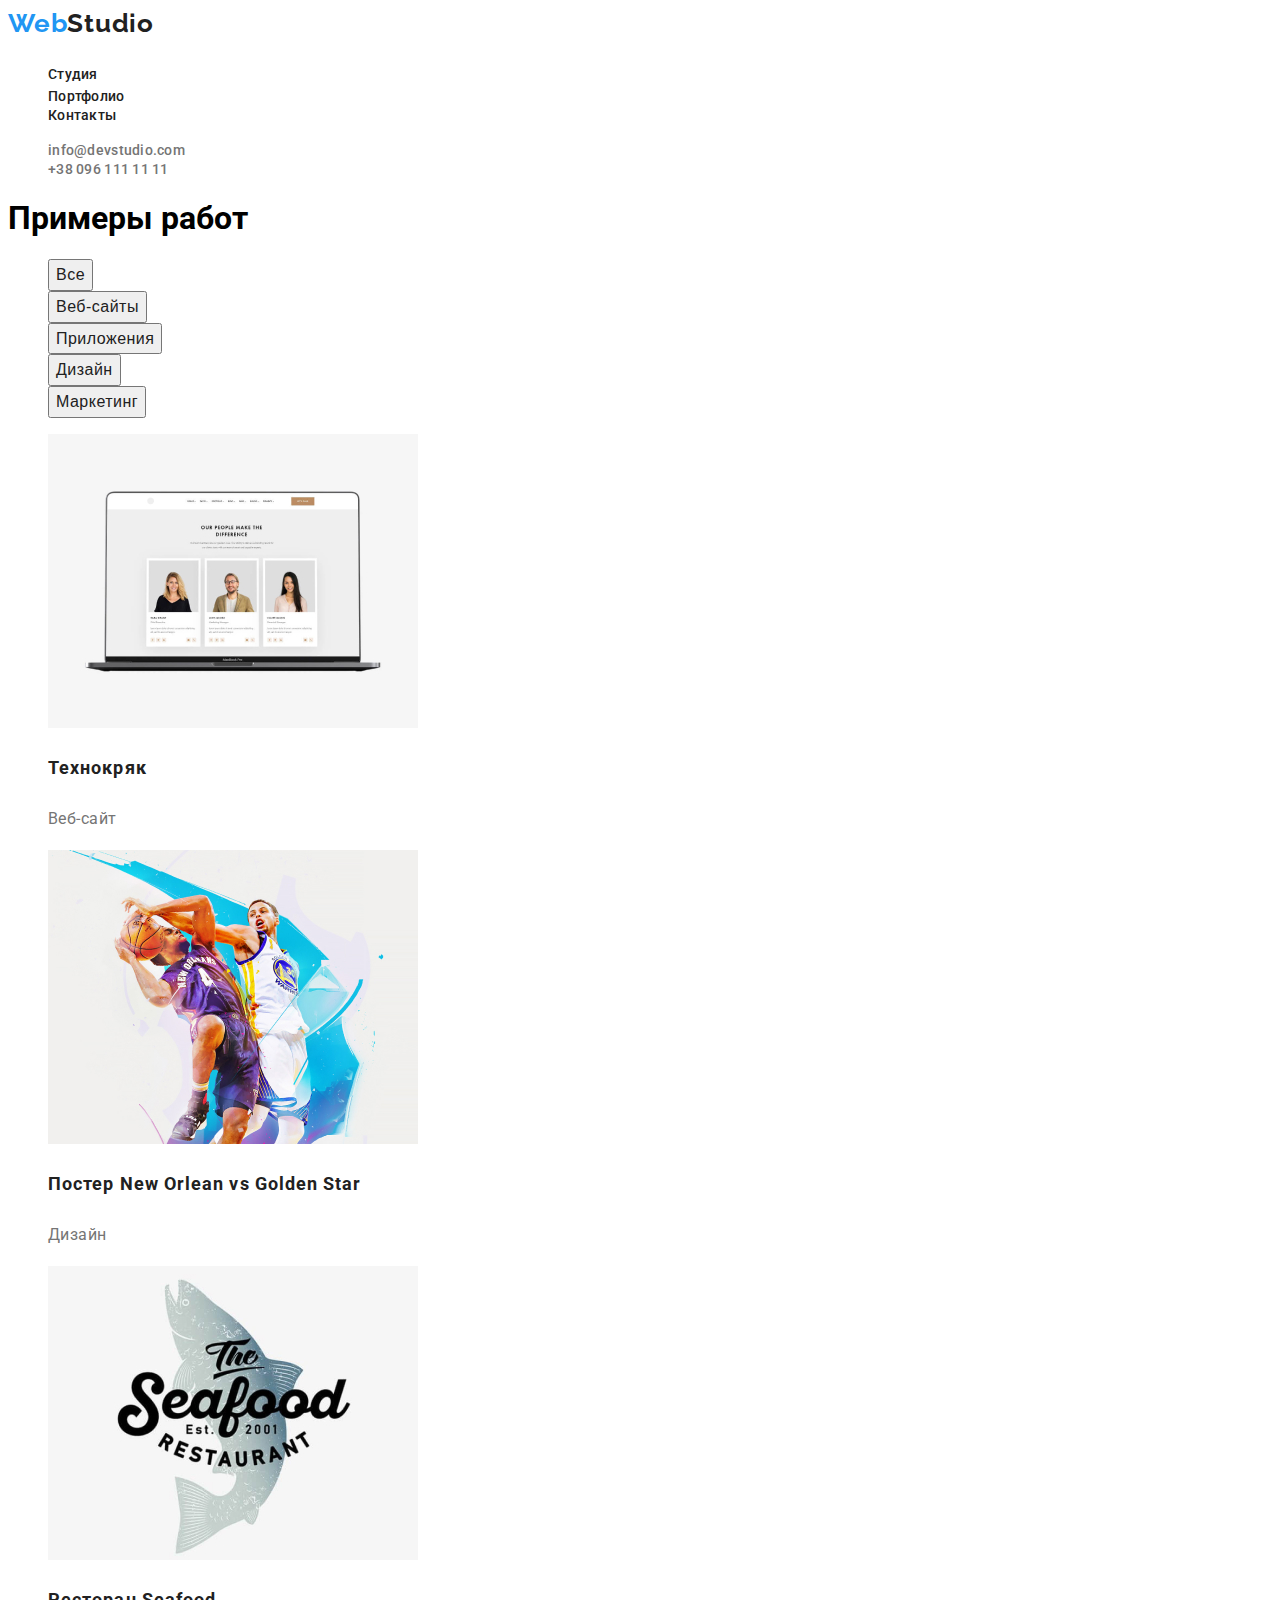
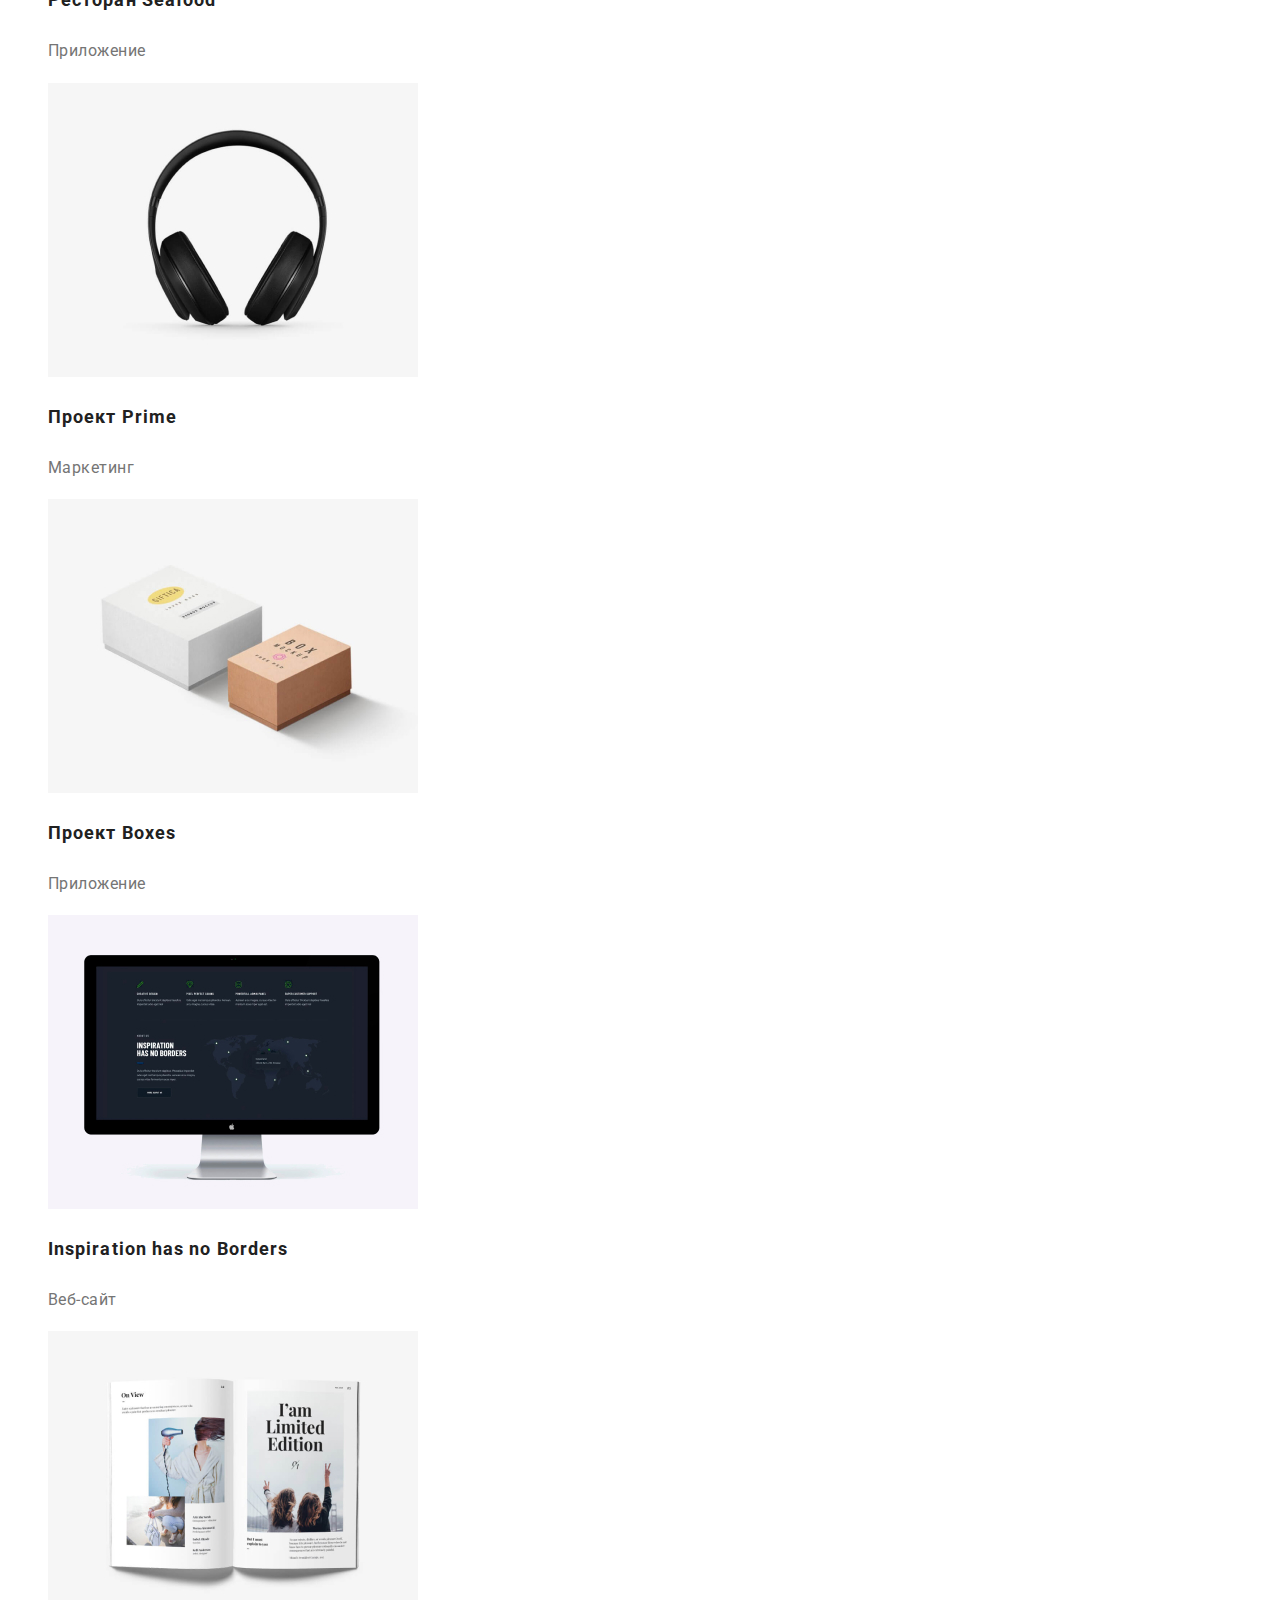
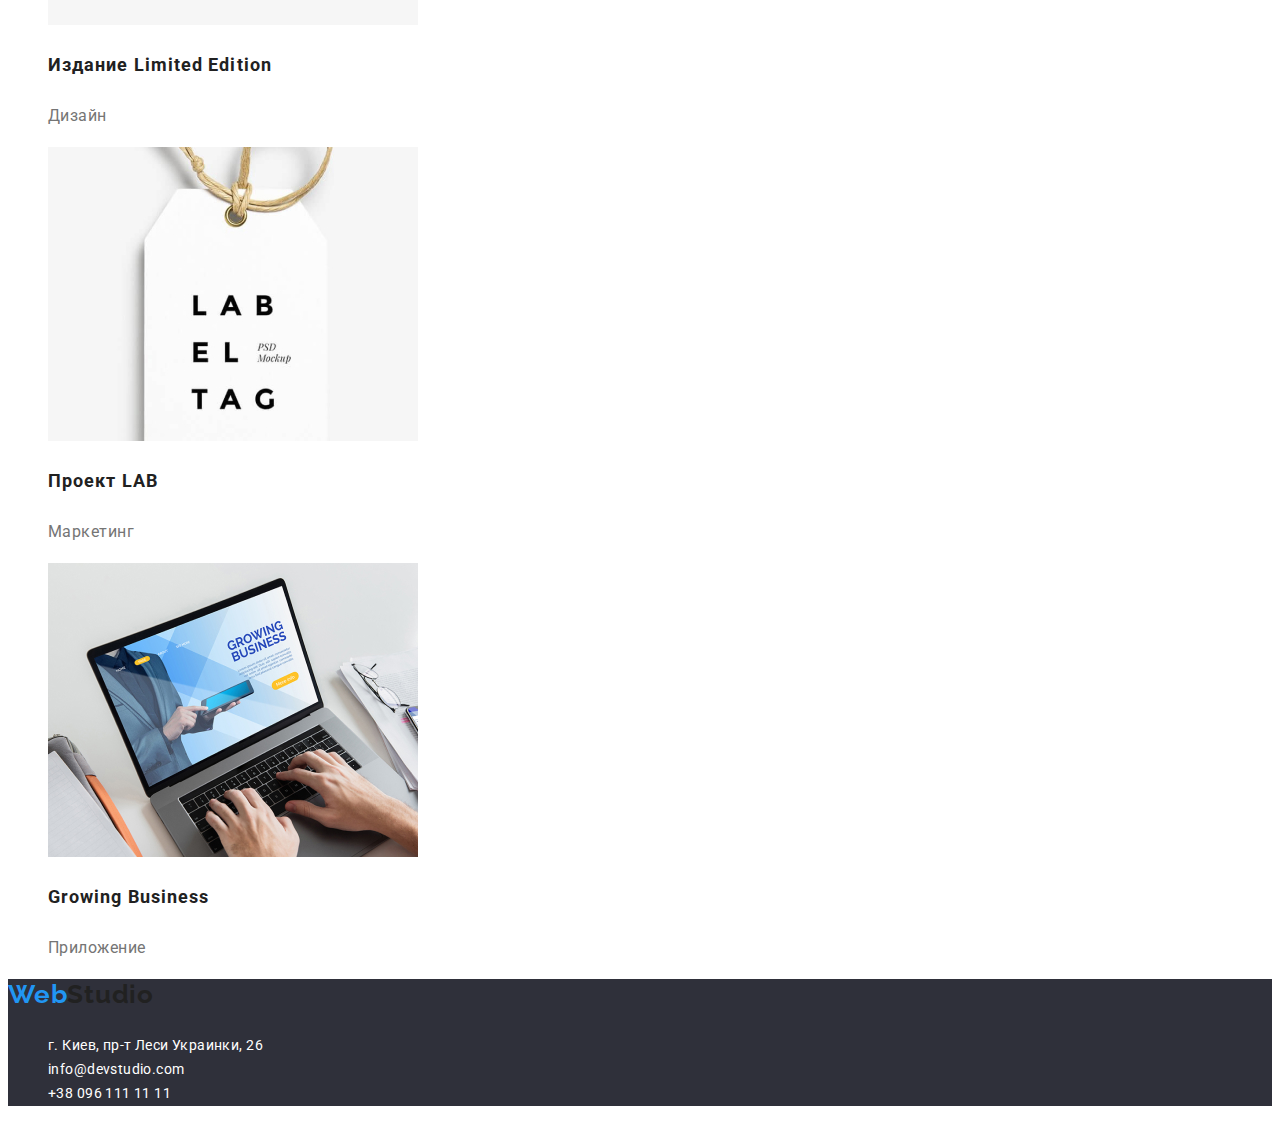
==== commit 7db23606: "html-2" ====
--- a/portfolio.html
+++ b/portfolio.html
@@ -13,13 +13,12 @@
 <body class="body">
     <!-- Хедер-->
     <header class="header">
-        <a href="./index.html" class="header-logo link">WebStudio</a>
-        <span class="logo-accent"></a>
-        
+        <a class="header-logo link" href="./index.html">
+        <span class="logo-accent">Web</span>Studio
      <nav class="header-nav">
         <ul class="header-list list link">
             <li class="header-item ">
-                <a href="" class="header-link link">Студия</a>
+                <a href="./index.html" class="header-link link">Студия</a>
             </li>
             <li class="header-item">
                 <a href="./portfolio.html"  class="header-link link">Портфолио</a>
@@ -29,6 +28,14 @@
             </li>
         </ul>   
     </nav>
+    <ul class="contacts-list list">
+        <li class="contacts-item">
+        <a href="mailto:info@devstudio.com" class="contacts link">info@devstudio.com</a>
+        </li>
+        <li class="contacts-item">
+        <a href="tel:+380961111111" class="contacts link">+38 096 111 11 11</a>
+        </li>
+    </ul>      
 </header>
 
 <main class="main">
@@ -97,11 +104,12 @@
 </main>
     <!-- Футер-->
 <footer class="footer">
-    <a href="./index.html" class="footer-logo link">WebStudio</a>
+    <a class="footer-logo link" href="./index.html">
+        <span class="logo-accent">Web</span>Studio
     <address class="contacts-adress">
        <ul class="contacts-list list">
            <li class="contacts-item">
-               <a href="https://goo.gl/maps/ttbM2jDQx3xWRWpj6" class="contacts-link link">г. Киев, пр-т Леси Украинки, 26</a>
+               <a href="https://goo.gl/maps/ttbM2jDQx3xWRWpj6" class="contacts-maps link">г. Киев, пр-т Леси Украинки, 26</a>
            </li>
            <li li class="contacts-item">
                <a href="mailto:info@devstudio.com" class="contacts-link link">info@devstudio.com</a>
--- a/css/styles.css
+++ b/css/styles.css
@@ -1,7 +1,13 @@
 :root{
---accent-color: #2196F3;
-}
-
+--color-accent: #2196F3;
+--header-color: #212121;
+--first-tittle-color: #FFFFFF;
+--second-tittle-color: #212121;;
+--first-btn-color: #FFFFFF;
+--second-btn-color: #212121;
+--first-text-color: #757575;
+--second-text-color: #FFFFFF;
+}
 body {
     font-family: "Roboto", sans-serif;
 }
@@ -11,42 +17,11 @@
 }
 
 .link{
-text-decoration: none;
-}
-
+    text-decoration: none;
+}
 .logo-accent{
-
-}
-.header{
-    background: #FFFFFF;
-}
-
-.header-link {
-    font-weight: 500;
-    font-size: 14px;
-    line-height: 1.14;
-    letter-spacing: 0.02em;
-    color: #212121;
-}
-.contacts-link link{
-    font-weight: 500;
-    font-size: 14px;
-    line-height: 1.14;
-    letter-spacing: 0.02em;
-    color: #757575;
-}
-.hero{
-    background: #2F303A;
-}
-
-.main{
-    background: #E5E5E5;
-}
-
-.footer{
-    background: #2F303A;
-}
-
+    color: var(--color-accent);
+}
 .visually-hidden {
     position: absolute;
     white-space: nowrap;
@@ -59,4 +34,185 @@
     clip-path: inset(50%);
     margin: -1px;
   }
-
+   /*--HEADER-- */
+.header{
+    background-color: #FFFFFF;
+}
+.header-logo{
+    font-family: 'Raleway';
+    font-style: normal;
+    font-weight: 700;
+    font-size: 26px;
+    line-height: 1.19;
+    letter-spacing: 0.03em;
+    color: var(--header-color);
+   }
+
+.header-link{
+    font-weight: 500;
+    font-size: 14px;
+    line-height: 1.14;
+    letter-spacing: 0.02em;
+    color: var(--second-tittle-color);
+  } 
+.header-link:hover,
+.header-link:focus {
+    color: var(--color-accent);
+  }
+
+.contacts {font-weight: 500;
+    font-size: 14px;
+    line-height:1.14;
+    letter-spacing: 0.02em;
+    color: var(--first-text-color);
+}
+.contacts:hover,
+.contacts:focus {
+    color: var(--color-accent);
+}
+
+.contacts-link{
+    font-weight: 500;
+    font-size: 14px;
+    line-height: 1.14;
+    letter-spacing: 0.02em;
+    color: var(--first-tittle-color);
+  }
+   /*--HERO-- */
+.header{
+    background-color:  #FFFFFF;
+}
+.hero{
+    background-color: #2F303A;
+}
+.team{
+    background-color: #F5F4FA;;
+}
+.footer{
+    background-color: #2F303A;;
+}
+.hero-tittle{
+    font-weight: 900;
+    font-size: 44px;
+    line-height: 1.36;
+    text-align: center;
+    letter-spacing: 0.06em;
+    text-transform: uppercase;
+    color: var(--first-tittle-color);
+  }
+.hero-btn{
+    font-weight: 700;
+    font-size: 16px;
+    line-height: 1.88;
+    display: flex;
+    align-items: center;
+    text-align: center;
+    letter-spacing: 0.06em;
+    color: var(--first-btn-color);
+  }
+  .hero-btn{
+      background-color:var(--color-accent) ;
+  }
+ /*--ADVANTAGES-- */
+.advantages-tittle {
+    font-weight: 700;
+    font-size: 14px;
+    line-height: 1.14;
+    letter-spacing: 0.03em;
+    text-transform: uppercase;
+    color: var(--second-tittle-color);
+}
+
+.advantages-text {
+    font-weight: 400;
+    font-size: 14px;
+    line-height: 1.71;
+    letter-spacing: 0.03em;
+    color: var(--first-text-color);
+}
+ /*--JOB-- */
+.job-tittle {
+    font-weight: 700;
+    font-size: 36px;
+    line-height: 1.16;
+    text-align: center;
+    letter-spacing: 0.03em;
+    color: var(--second-tittle-color);
+}
+ /*--TEAM-- */
+.team-tittle {
+    font-weight: 700;
+    font-size: 36px;
+    line-height: 1.16;
+    text-align: center;
+    letter-spacing: 0.03em;
+    color: var(--second-tittle-color);
+}
+.team-post-tittle {
+    font-weight: 500;
+    font-size: 16px;
+    line-height: 1.18;
+    letter-spacing: 0.03em;
+    color: var(--second-tittle-color);
+}
+.team-text {
+    font-weight: 400;
+    font-size: 16px;
+    line-height: 1.18;
+    letter-spacing: 0.03em;
+    color: var(--first-text-color);
+}
+ /*--CONTACTS-- */
+.contacts-link {
+    font-style: normal;
+    font-weight: 400;
+    font-size: 14px;
+    line-height: 1.71;
+    letter-spacing: 0.03em;
+    color: var(--second-text-color);
+}
+.contacts-maps{
+    font-style: normal;
+    font-weight: 400;
+    font-size: 14px;
+    line-height: 1.71;
+    letter-spacing: 0.03em;
+    color: var(--second-text-color);
+}
+/*--FOOTER__*/
+.footer-logo{
+    font-family: 'Raleway';
+    font-style: normal;
+    font-weight: 700;
+    font-size: 26px;
+    line-height: 1.19;
+    letter-spacing: 0.03em;
+    color: var(--header-color);
+}
+
+.examples-btn{
+    font-weight: 500;
+    font-size: 16px;
+    line-height: 1.62;
+    text-align: center;
+    letter-spacing: 0.03em;
+    color: var(--second-btn-color);
+}
+.projects-post-tittle {
+    font-weight: 700;
+    font-size: 18px;
+    line-height: 2;
+    letter-spacing: 0.06em;
+    color: var(--second-tittle-color);
+}
+.projects-text {
+    font-weight: 400;
+    font-size: 16px;
+    line-height: 1.88;
+    letter-spacing: 0.03em;
+    color: var(--first-text-color);
+}
+.projects-post-tittle:hover,
+.projects-post-tittle:focus{
+    color: var(--color-accent);
+}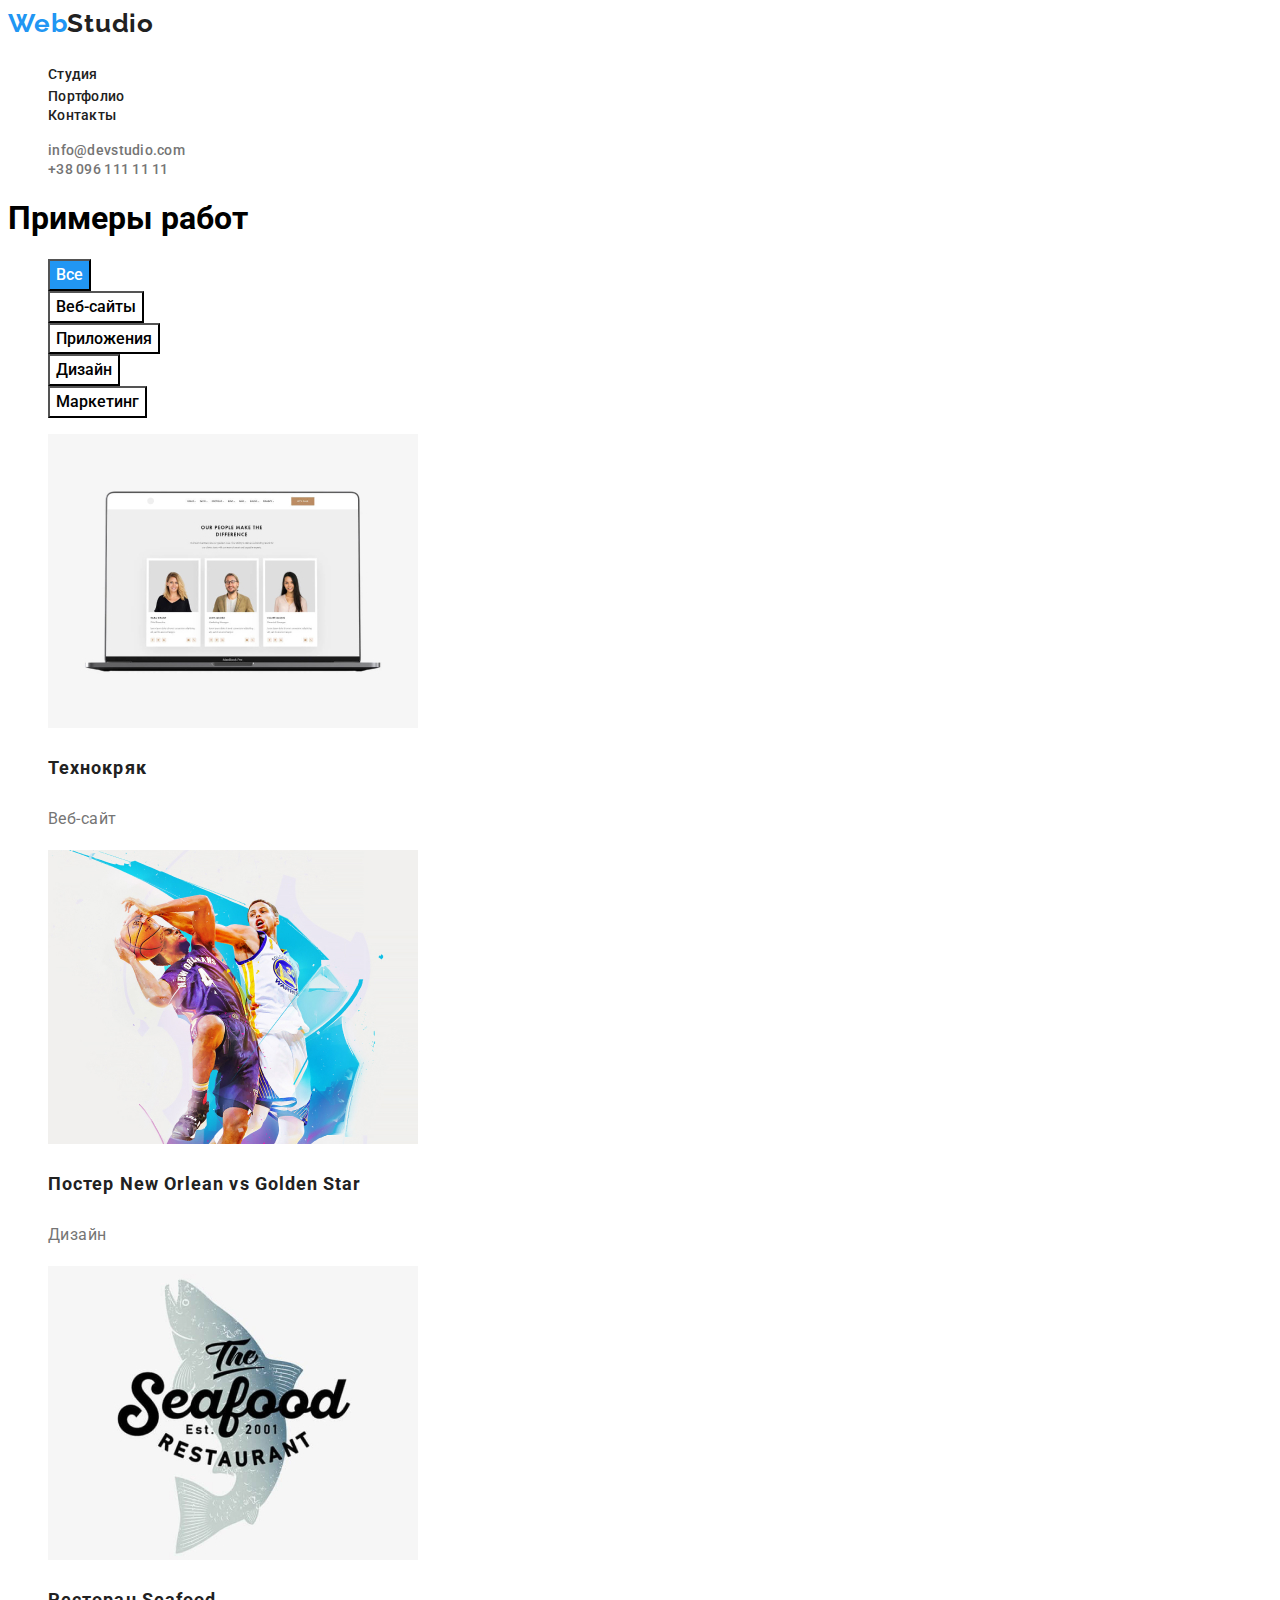
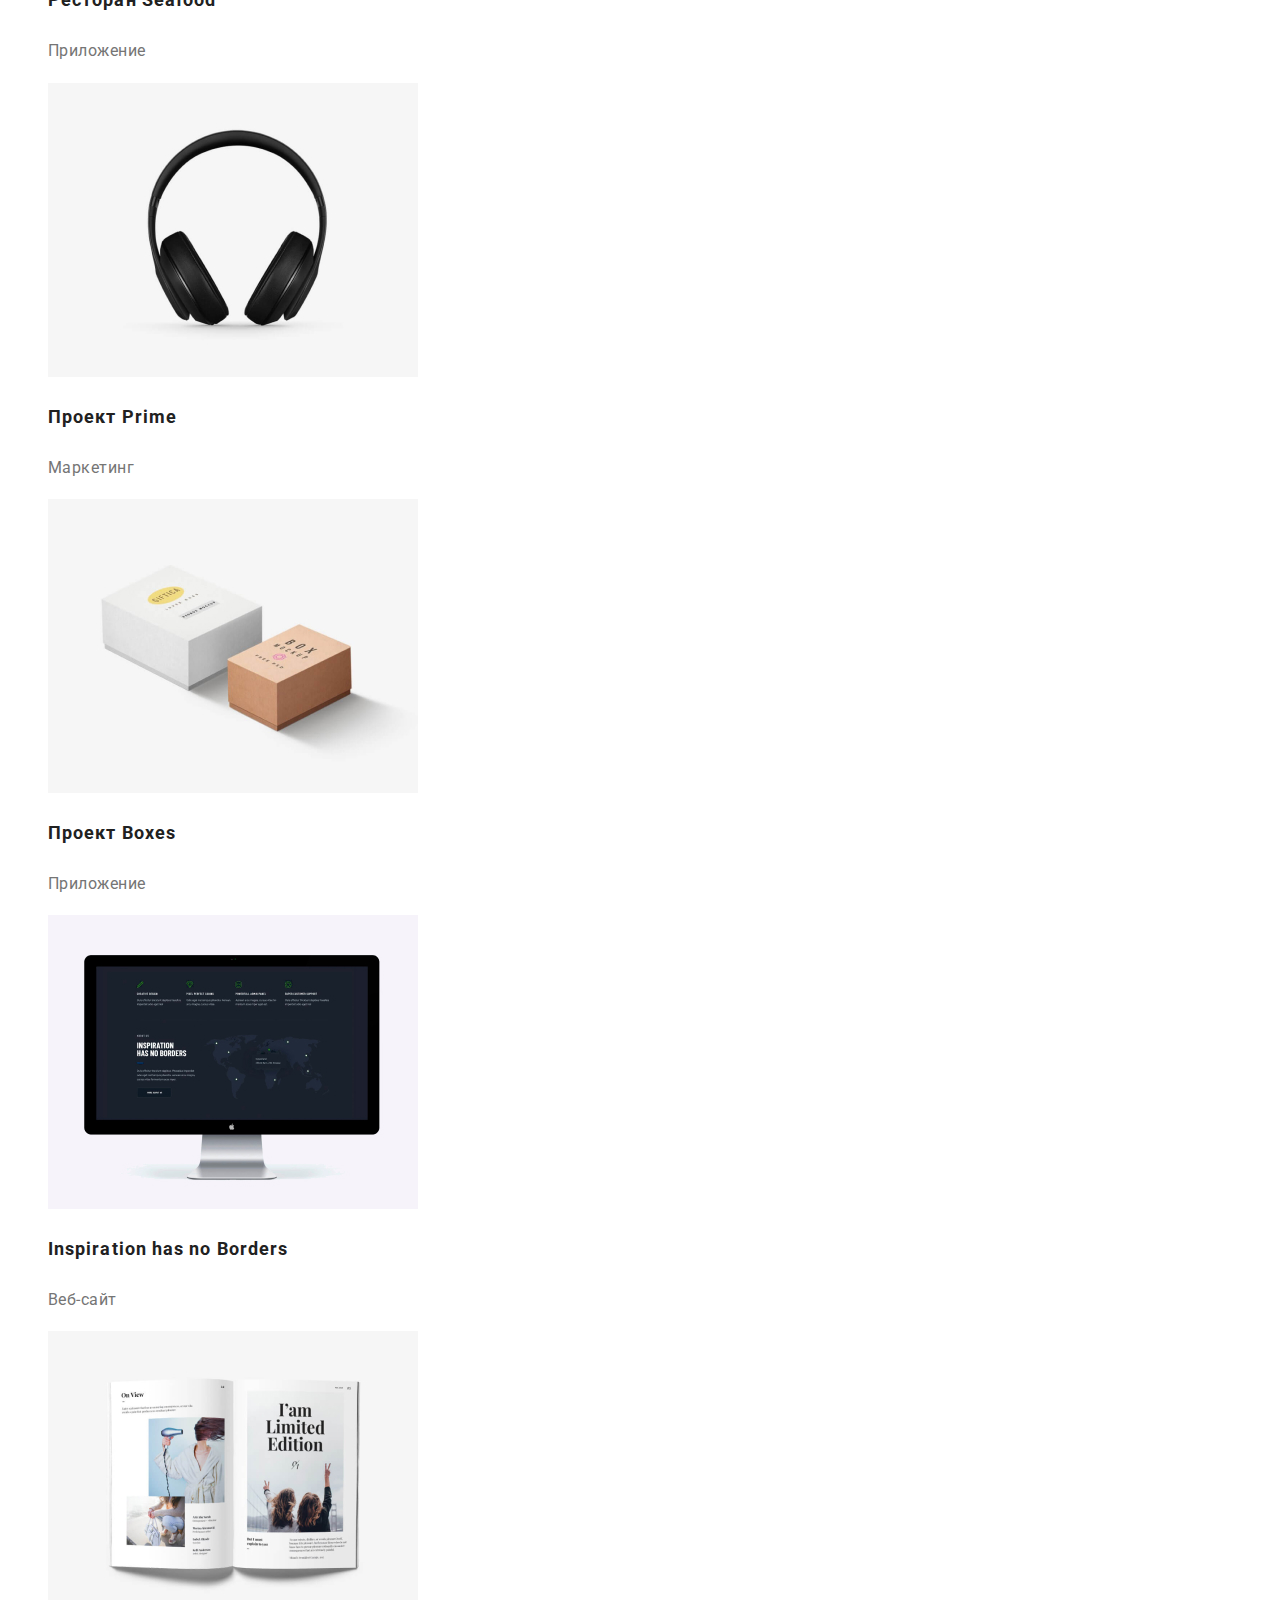
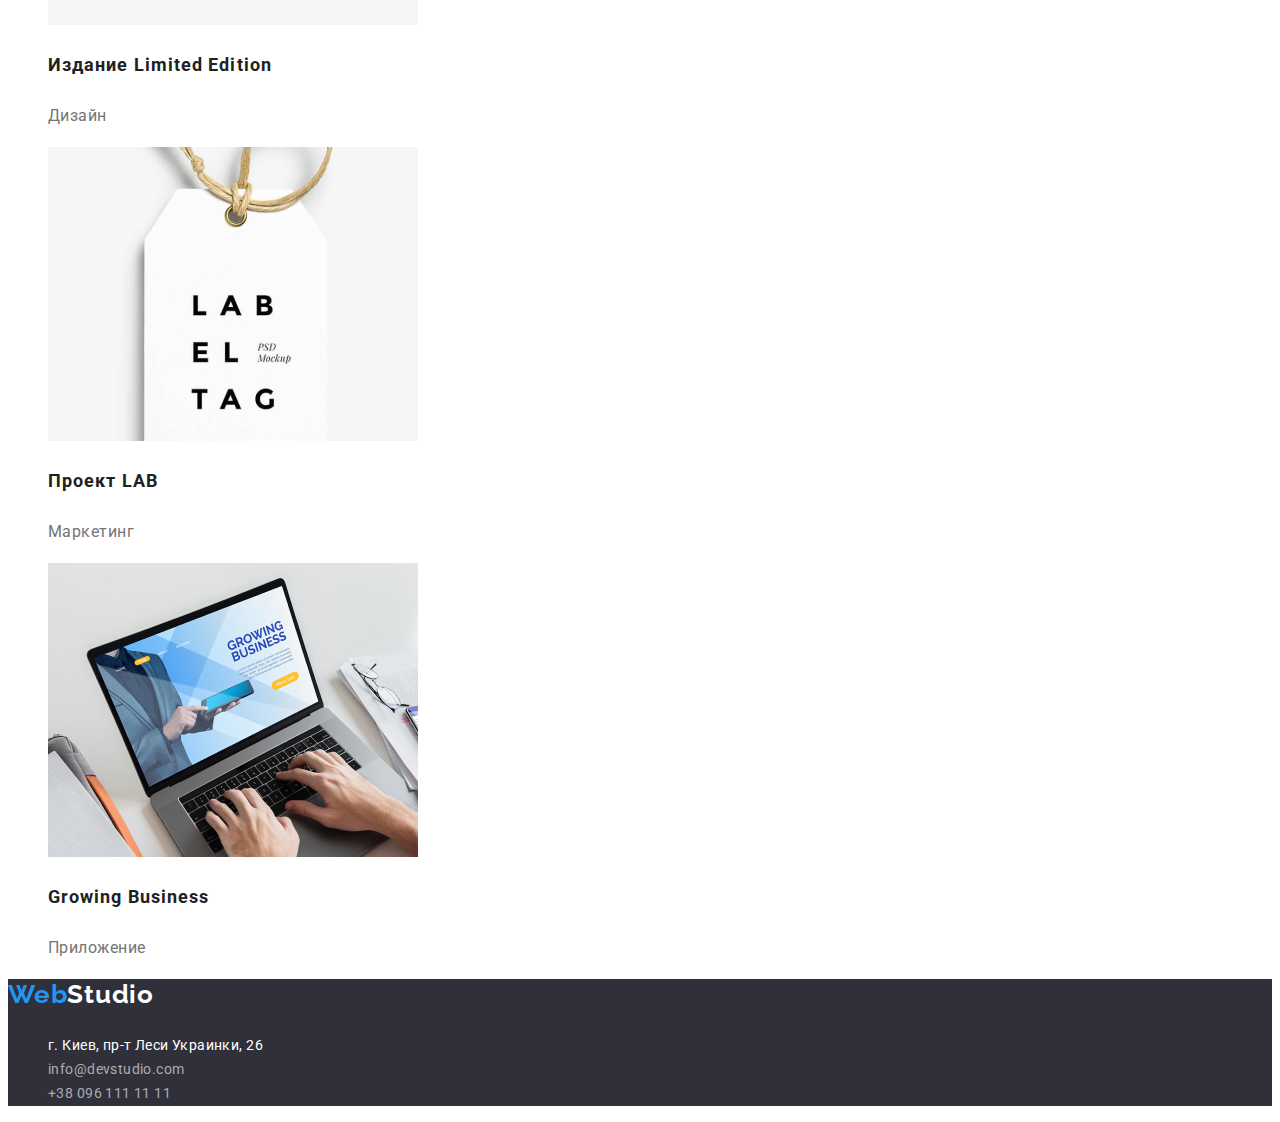
==== commit 8c886d29: "html-2" ====
--- a/portfolio.html
+++ b/portfolio.html
@@ -10,40 +10,39 @@
    <link rel="preconnect" href="https://fonts.gstatic.com" crossorigin>
    <link href="https://fonts.googleapis.com/css2?family=Raleway:wght@700&family=Roboto:wght@400;500;700&display=swap" rel="stylesheet">
 </head>
-<body class="body">
-    <!-- Хедер-->
+
+<body>
     <header class="header">
-        <a class="header-logo link" href="./index.html">
+        <a class="header-logo " href="./index.html">
         <span class="logo-accent">Web</span>Studio
      <nav class="header-nav">
-        <ul class="header-list list link">
+        <ul class="header-list list ">
             <li class="header-item ">
-                <a href="./index.html" class="header-link link">Студия</a>
+                <a href="./index.html" class="header-link ">Студия</a>
             </li>
             <li class="header-item">
-                <a href="./portfolio.html"  class="header-link link">Портфолио</a>
+                <a href="./portfolio.html"  class="header-link ">Портфолио</a>
             </li>
             <li class="header-item">
-                <a href="" class="header-link link">Контакты</a>
+                <a href="" class="header-link ">Контакты</a>
             </li>
         </ul>   
     </nav>
     <ul class="contacts-list list">
         <li class="contacts-item">
-        <a href="mailto:info@devstudio.com" class="contacts link">info@devstudio.com</a>
+        <a href="mailto:info@devstudio.com" class="contacts">info@devstudio.com</a>
         </li>
         <li class="contacts-item">
-        <a href="tel:+380961111111" class="contacts link">+38 096 111 11 11</a>
+        <a href="tel:+380961111111" class="contacts">+38 096 111 11 11</a>
         </li>
     </ul>      
 </header>
-
-<main class="main">
+<main>
     <!-- Примеры работ-->
     <section class="examples">
         <h1 class="examples-tittle">Примеры работ</h1>
-        <ul class="examples-list list">
-           <li><button type="button" class="examples-btn btn">Все</button></li>
+        <ul class="examples-list list ">
+           <li><button type="button" class="examples-btn examples-btn-act btn">Все</button></li>
            <li><button type="button" class="examples-btn btn" >Веб-сайты</button></li> 
            <li><button type="button" class="examples-btn btn" >Приложения</button></li>
            <li><button type="button" class="examples-btn btn" >Дизайн</button></li>
@@ -107,15 +106,15 @@
     <a class="footer-logo link" href="./index.html">
         <span class="logo-accent">Web</span>Studio
     <address class="contacts-adress">
-       <ul class="contacts-list list">
+       <ul class="contacts-list list link">
            <li class="contacts-item">
-               <a href="https://goo.gl/maps/ttbM2jDQx3xWRWpj6" class="contacts-maps link">г. Киев, пр-т Леси Украинки, 26</a>
+               <a href="https://goo.gl/maps/ttbM2jDQx3xWRWpj6" class="contacts-maps ">г. Киев, пр-т Леси Украинки, 26</a>
            </li>
            <li li class="contacts-item">
-               <a href="mailto:info@devstudio.com" class="contacts-link link">info@devstudio.com</a>
+               <a href="mailto:info@devstudio.com" class="contacts-link ">info@devstudio.com</a>
            </li>
            <li class="contacts-item">
-               <a href="tel:+380961111111" class="contacts-link link">+38 096 111 11 11</a>
+               <a href="tel:+380961111111" class="contacts-link ">+38 096 111 11 11</a>
            </li>
        </ul>
     </address>
--- a/css/styles.css
+++ b/css/styles.css
@@ -1,12 +1,17 @@
 :root{
 --color-accent: #2196F3;
 --header-color: #212121;
+--second-logo-color: #FFFFFF;
 --first-tittle-color: #FFFFFF;
 --second-tittle-color: #212121;;
 --first-btn-color: #FFFFFF;
 --second-btn-color: #212121;
 --first-text-color: #757575;
 --second-text-color: #FFFFFF;
+--footer-background-color: #2F303A;
+--team-background-color: #F5F4FA;
+--hero-background-color : #2F303A;
+--background-color: #FFFFFF;
 }
 body {
     font-family: "Roboto", sans-serif;
@@ -19,6 +24,20 @@
 .link{
     text-decoration: none;
 }
+.ul {
+    list-style: none;
+}
+
+a {
+text-decoration: none;
+}
+a{
+    font-style: normal;
+}
+
+
+
+
 .logo-accent{
     color: var(--color-accent);
 }
@@ -40,7 +59,6 @@
 }
 .header-logo{
     font-family: 'Raleway';
-    font-style: normal;
     font-weight: 700;
     font-size: 26px;
     line-height: 1.19;
@@ -69,6 +87,7 @@
 .contacts:hover,
 .contacts:focus {
     color: var(--color-accent);
+   
 }
 
 .contacts-link{
@@ -78,19 +97,20 @@
     letter-spacing: 0.02em;
     color: var(--first-tittle-color);
   }
-   /*--HERO-- */
+   /*--background!!!!!-- */
 .header{
-    background-color:  #FFFFFF;
+    background-color:  var(--background-color);
 }
 .hero{
-    background-color: #2F303A;
+    background-color: var(--hero-background-color);
 }
 .team{
-    background-color: #F5F4FA;;
+    background-color: var(--team-background-color);
 }
 .footer{
-    background-color: #2F303A;;
-}
+    background-color:var(--footer-background-color);
+}
+ /*--HERO-- */
 .hero-tittle{
     font-weight: 900;
     font-size: 44px;
@@ -110,7 +130,7 @@
     letter-spacing: 0.06em;
     color: var(--first-btn-color);
   }
-  .hero-btn{
+.hero-btn{
       background-color:var(--color-accent) ;
   }
  /*--ADVANTAGES-- */
@@ -164,15 +184,13 @@
 }
  /*--CONTACTS-- */
 .contacts-link {
-    font-style: normal;
     font-weight: 400;
     font-size: 14px;
     line-height: 1.71;
     letter-spacing: 0.03em;
-    color: var(--second-text-color);
+    color: rgba(255, 255, 255, 0.6);
 }
 .contacts-maps{
-    font-style: normal;
     font-weight: 400;
     font-size: 14px;
     line-height: 1.71;
@@ -182,22 +200,29 @@
 /*--FOOTER__*/
 .footer-logo{
     font-family: 'Raleway';
-    font-style: normal;
     font-weight: 700;
     font-size: 26px;
     line-height: 1.19;
     letter-spacing: 0.03em;
-    color: var(--header-color);
+    color: var(--second-logo-color);
 }
 
 .examples-btn{
-    font-weight: 500;
-    font-size: 16px;
-    line-height: 1.62;
-    text-align: center;
-    letter-spacing: 0.03em;
-    color: var(--second-btn-color);
-}
+    font-family: inherit;
+  font-weight: 500;
+  font-size: 16px;
+  line-height: 1.62;
+  background: var(--filter-btn);
+  cursor: pointer;
+}
+
+.examples-btn-act,
+.examples-btn:hover,
+.examples-btn:focus {
+    color: var(--first-btn-color);
+    background-color: var(--color-accent);
+}
+
 .projects-post-tittle {
     font-weight: 700;
     font-size: 18px;
